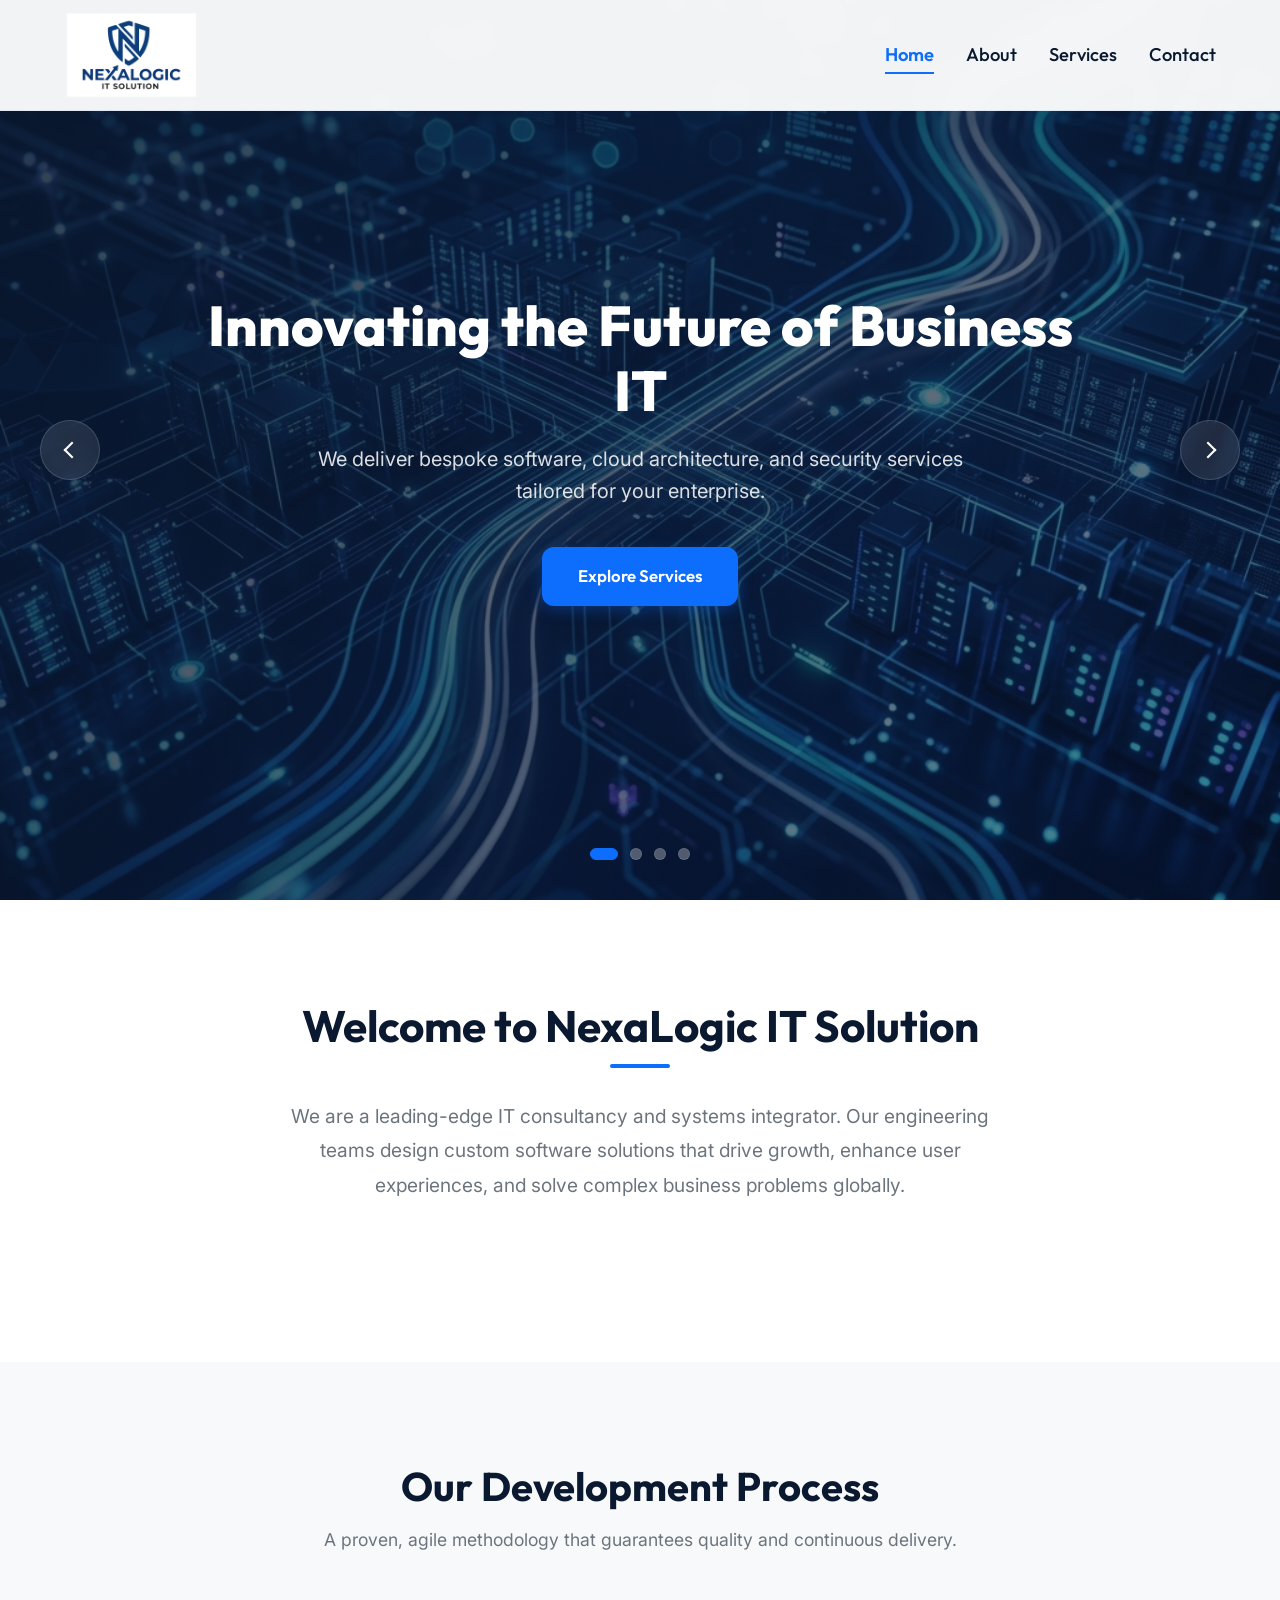
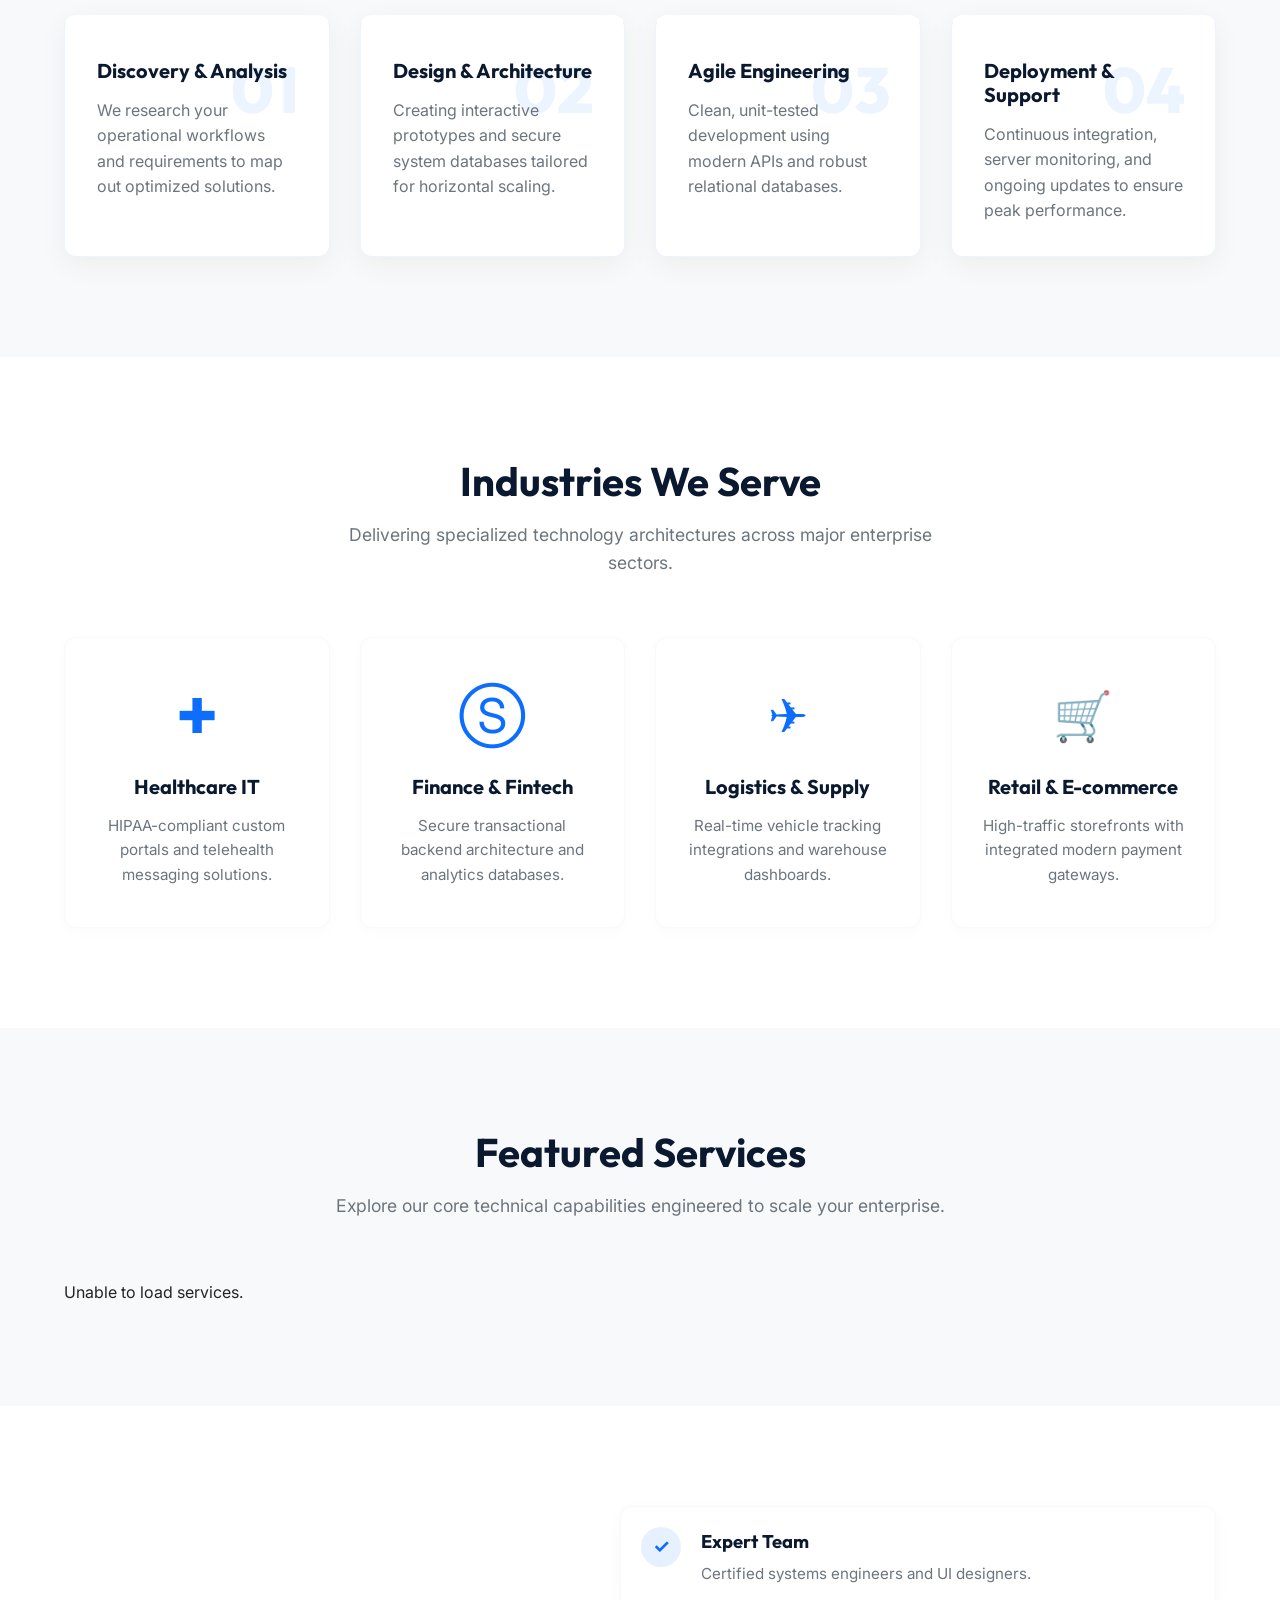
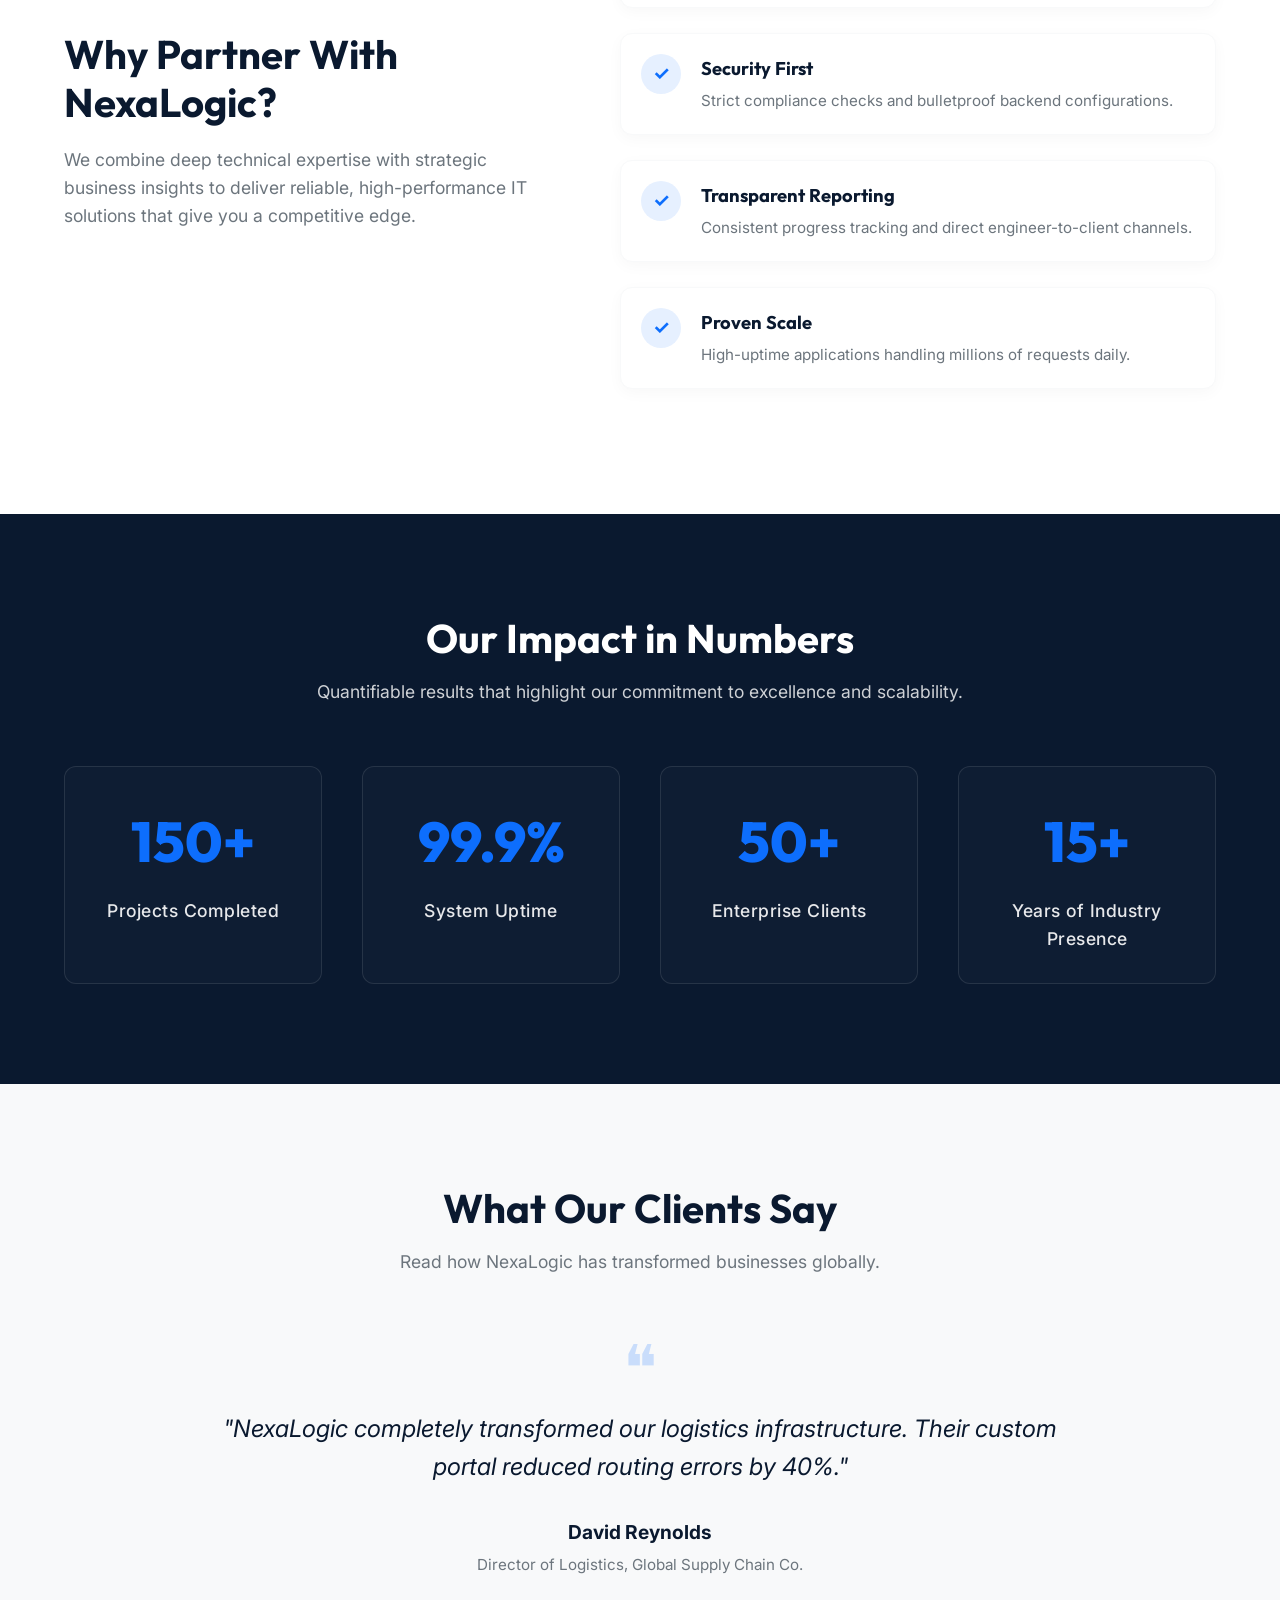
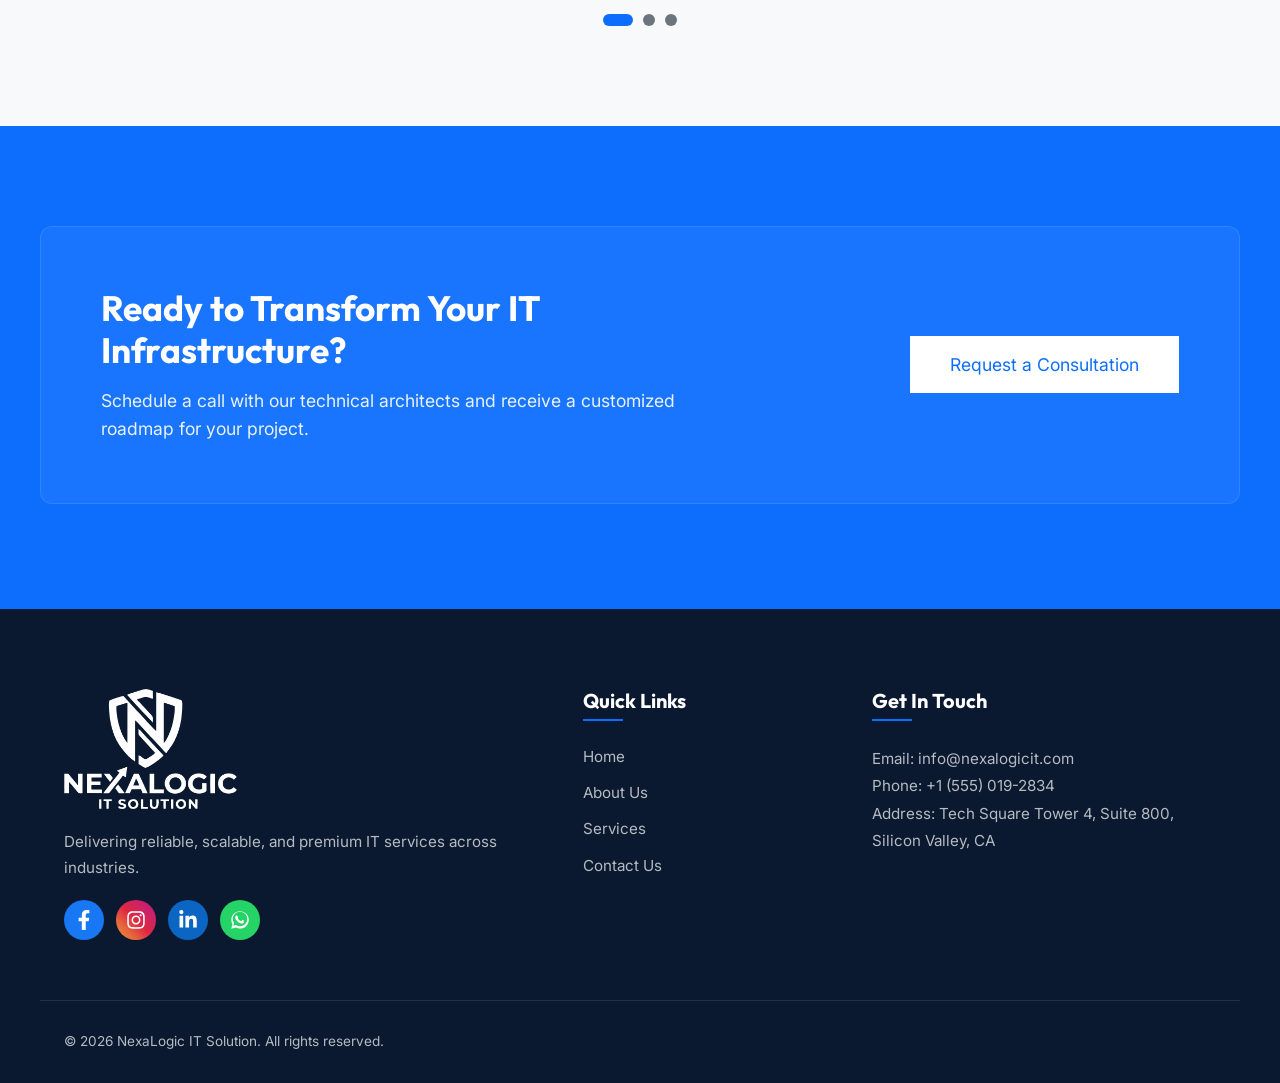
==== frontend/index.html @ 03148059 "Initial commit of NexaLogic IT website and backend" ====
<!DOCTYPE html>
<html lang="en">
<head>
    <meta charset="UTF-8">
    <meta name="viewport" content="width=device-width, initial-scale=1.0">
    <meta name="description" content="NexaLogic IT Solution - Professional IT consulting, software development, cloud services, and digital transformation.">
    <title>NexaLogic IT Solution | Home</title>
    <link rel="stylesheet" href="assets/css/style.css">
    <link rel="stylesheet" href="assets/css/navbar-footer.css">
    <link rel="stylesheet" href="assets/css/carousel.css">
    <link rel="stylesheet" href="assets/css/home.css">
    <link rel="icon" type="image/png" href="assets/images/logo.png">
</head>
<body>

    <!-- Header & Navigation -->
    <header>
        <nav id="main-nav">
            <a href="index.html" class="logo-link">
                <img src="assets/images/logo.png" alt="NexaLogic IT Solution Logo" id="nav-logo">
            </a>
            <button type="button" class="menu-toggle" aria-label="Toggle Navigation Menu" aria-expanded="false">
                <span></span>
                <span></span>
                <span></span>
            </button>
            <ul id="nav-menu">
                <li><a href="index.html" class="active">Home</a></li>
                <li><a href="about.html">About</a></li>
                <li><a href="services.html">Services</a></li>
                <li><a href="contact.html">Contact</a></li>
            </ul>
        </nav>
    </header>

    <!-- Main Content Workspace -->
    <main>
        
        <!-- Hero Custom Carousel Section -->
        <section id="hero-carousel" aria-label="Company Showcase Carousel">
            <div class="carousel-slides">
                <!-- Slide 1 -->
                <article class="carousel-slide" id="slide-1" style="background-image: url('assets/images/slide1.png');">
                    <h1>Innovating the Future of Business IT</h1>
                    <p>We deliver bespoke software, cloud architecture, and security services tailored for your enterprise.</p>
                    <a href="services.html" class="cta-button">Explore Services</a>
                </article>
                
                <!-- Slide 2 -->
                <article class="carousel-slide" id="slide-2" style="background-image: url('assets/images/slide2.png');">
                    <h1>Our Strategic Process</h1>
                    <p>From assessment to execution, we ensure quality checkpoints and seamless digital transitions.</p>
                    <a href="about.html" class="cta-button">Our Process</a>
                </article>

                <!-- Slide 3 -->
                <article class="carousel-slide" id="slide-3" style="background-image: url('assets/images/slide3.png');">
                    <h1>Industries We Support</h1>
                    <p>Empowering Healthcare, Finance, Logistics, and E-commerce with robust backend systems.</p>
                    <a href="contact.html" class="cta-button">Partner With Us</a>
                </article>

                <!-- Slide 4 -->
                <article class="carousel-slide" id="slide-4" style="background-image: url('assets/images/slide4.png');">
                    <h1>Featured Solutions</h1>
                    <p>Discover our specialized cloud migration and machine learning APIs built to scale.</p>
                    <a href="services.html" class="cta-button">Learn More</a>
                </article>
            </div>
            
            <!-- Carousel Controls -->
            <div class="carousel-controls">
                <button type="button" id="prev-slide" aria-label="Previous Slide">Previous</button>
                <button type="button" id="next-slide" aria-label="Next Slide">Next</button>
            </div>
            <div class="carousel-dots">
                <span class="dot" data-slide="0" aria-label="Slide 1 navigation"></span>
                <span class="dot" data-slide="1" aria-label="Slide 2 navigation"></span>
                <span class="dot" data-slide="2" aria-label="Slide 3 navigation"></span>
                <span class="dot" data-slide="3" aria-label="Slide 4 navigation"></span>
            </div>
        </section>

        <!-- Company Introduction Section -->
        <section id="company-intro" class="section-padding">
            <div class="container section-header">
                <h2>Welcome to NexaLogic IT Solution</h2>
                <p>We are a leading-edge IT consultancy and systems integrator. Our engineering teams design custom software solutions that drive growth, enhance user experiences, and solve complex business problems globally.</p>
            </div>
        </section>

        <!-- Our Process Section -->
        <section id="our-process" class="section-padding bg-light">
            <div class="container section-header">
                <h2>Our Development Process</h2>
                <p>A proven, agile methodology that guarantees quality and continuous delivery.</p>
            </div>
            <div class="container">
                <div class="process-steps">
                    <article class="process-step card-premium">
                        <div class="step-number">01</div>
                        <h3>Discovery & Analysis</h3>
                        <p>We research your operational workflows and requirements to map out optimized solutions.</p>
                    </article>
                    <article class="process-step card-premium">
                        <div class="step-number">02</div>
                        <h3>Design & Architecture</h3>
                        <p>Creating interactive prototypes and secure system databases tailored for horizontal scaling.</p>
                    </article>
                    <article class="process-step card-premium">
                        <div class="step-number">03</div>
                        <h3>Agile Engineering</h3>
                        <p>Clean, unit-tested development using modern APIs and robust relational databases.</p>
                    </article>
                    <article class="process-step card-premium">
                        <div class="step-number">04</div>
                        <h3>Deployment & Support</h3>
                        <p>Continuous integration, server monitoring, and ongoing updates to ensure peak performance.</p>
                    </article>
                </div>
            </div>
        </section>

        <!-- Industries We Serve Section -->
        <section id="industries-serve" class="section-padding">
            <div class="container section-header">
                <h2>Industries We Serve</h2>
                <p>Delivering specialized technology architectures across major enterprise sectors.</p>
            </div>
            <div class="container">
                <div class="industries-grid">
                    <article class="industry-card">
                        <div class="industry-icon">✚</div>
                        <h3>Healthcare IT</h3>
                        <p>HIPAA-compliant custom portals and telehealth messaging solutions.</p>
                    </article>
                    <article class="industry-card">
                        <div class="industry-icon">Ⓢ</div>
                        <h3>Finance & Fintech</h3>
                        <p>Secure transactional backend architecture and analytics databases.</p>
                    </article>
                    <article class="industry-card">
                        <div class="industry-icon">✈</div>
                        <h3>Logistics & Supply</h3>
                        <p>Real-time vehicle tracking integrations and warehouse dashboards.</p>
                    </article>
                    <article class="industry-card">
                        <div class="industry-icon">🛒</div>
                        <h3>Retail & E-commerce</h3>
                        <p>High-traffic storefronts with integrated modern payment gateways.</p>
                    </article>
                </div>
            </div>
        </section>

        <!-- Featured Services Section -->
        <section id="featured-services" class="section-padding bg-light">
            <div class="container section-header">
                <h2>Featured Services</h2>
                <p>Explore our core technical capabilities engineered to scale your enterprise.</p>
            </div>
            <div class="container">
                <div class="services-grid" id="featured-services-container">
                    <p class="empty-services-msg">Loading services...</p>
                </div>
            </div>
        </section>

        <!-- Why Choose Us Section -->
        <section id="why-choose-us" class="section-padding">
            <div class="container">
                <div class="why-choose-grid">
                    <div class="why-choose-text section-header" style="text-align: left; max-width: 100%;">
                        <h2>Why Partner With NexaLogic?</h2>
                        <p>We combine deep technical expertise with strategic business insights to deliver reliable, high-performance IT solutions that give you a competitive edge.</p>
                    </div>
                    <div class="why-choose-list-wrapper">
                        <ul class="why-choose-list">
                            <li>
                                <div class="list-icon">✓</div>
                                <div class="list-content">
                                    <strong>Expert Team</strong>
                                    <span>Certified systems engineers and UI designers.</span>
                                </div>
                            </li>
                            <li>
                                <div class="list-icon">✓</div>
                                <div class="list-content">
                                    <strong>Security First</strong>
                                    <span>Strict compliance checks and bulletproof backend configurations.</span>
                                </div>
                            </li>
                            <li>
                                <div class="list-icon">✓</div>
                                <div class="list-content">
                                    <strong>Transparent Reporting</strong>
                                    <span>Consistent progress tracking and direct engineer-to-client channels.</span>
                                </div>
                            </li>
                            <li>
                                <div class="list-icon">✓</div>
                                <div class="list-content">
                                    <strong>Proven Scale</strong>
                                    <span>High-uptime applications handling millions of requests daily.</span>
                                </div>
                            </li>
                        </ul>
                    </div>
                </div>
            </div>
        </section>

        <!-- Statistics Section -->
        <section id="statistics" class="section-padding">
            <div class="container section-header stats-header">
                <h2>Our Impact in Numbers</h2>
                <p>Quantifiable results that highlight our commitment to excellence and scalability.</p>
            </div>
            <div class="container">
                <div class="stats-grid">
                    <div class="stat-item">
                        <span class="stat-number" data-target="150">150+</span>
                        <span class="stat-label">Projects Completed</span>
                    </div>
                    <div class="stat-item">
                        <span class="stat-number" data-target="99.9">99.9%</span>
                        <span class="stat-label">System Uptime</span>
                    </div>
                    <div class="stat-item">
                        <span class="stat-number" data-target="50">50+</span>
                        <span class="stat-label">Enterprise Clients</span>
                    </div>
                    <div class="stat-item">
                        <span class="stat-number" data-target="15">15+</span>
                        <span class="stat-label">Years of Industry Presence</span>
                    </div>
                </div>
            </div>
        </section>

        <!-- Testimonials Slider Section -->
        <section id="testimonials" class="section-padding bg-light" aria-label="Customer Testimonials">
            <div class="container section-header">
                <h2>What Our Clients Say</h2>
                <p>Read how NexaLogic has transformed businesses globally.</p>
            </div>
            <div class="container">
                <div class="testimonials-slider-wrapper">
                    <div class="testimonials-slider-container" id="testimonial-container">
                        <!-- Slide 1 -->
                        <div class="testimonial-slide active-testi">
                            <div class="quote-icon">❝</div>
                            <blockquote>
                                <p>"NexaLogic completely transformed our logistics infrastructure. Their custom portal reduced routing errors by 40%."</p>
                                <cite>
                                    <strong>David Reynolds</strong>
                                    <span>Director of Logistics, Global Supply Chain Co.</span>
                                </cite>
                            </blockquote>
                        </div>
                        <!-- Slide 2 -->
                        <div class="testimonial-slide">
                            <div class="quote-icon">❝</div>
                            <blockquote>
                                <p>"The cybersecurity audit and cloud migration they performed was flawless. We haven't had a single hour of downtime since."</p>
                                <cite>
                                    <strong>Sarah Mitchell</strong>
                                    <span>CTO, FinTrust Banking</span>
                                </cite>
                            </blockquote>
                        </div>
                        <!-- Slide 3 -->
                        <div class="testimonial-slide">
                            <div class="quote-icon">❝</div>
                            <blockquote>
                                <p>"Their enterprise software engineering team delivered our EHR system 2 months ahead of schedule. Truly professional."</p>
                                <cite>
                                    <strong>Dr. James Carter</strong>
                                    <span>Head of Operations, MedTech Health</span>
                                </cite>
                            </blockquote>
                        </div>
                    </div>
                    
                    <!-- Controls -->
                    <div class="testimonial-controls">
                        <span class="t-dot active" data-index="0"></span>
                        <span class="t-dot" data-index="1"></span>
                        <span class="t-dot" data-index="2"></span>
                    </div>
                </div>
            </div>
        </section>

        <!-- Call To Action (CTA) Section -->
        <section id="cta-contact" class="section-padding">
            <div class="container cta-container">
                <div class="cta-content">
                    <h2>Ready to Transform Your IT Infrastructure?</h2>
                    <p>Schedule a call with our technical architects and receive a customized roadmap for your project.</p>
                </div>
                <div class="cta-action">
                    <a href="contact.html" class="cta-button btn-large">Request a Consultation</a>
                </div>
            </div>
        </section>

    </main>

    <!-- Professional Footer -->
    <footer>
        <div class="footer-content">
            <div class="footer-brand">
                <img src="assets/images/white%20logo.png" alt="NexaLogic IT Solution Logo" class="footer-logo">
                <p>Delivering reliable, scalable, and premium IT services across industries.</p>
                <div class="footer-social">
                    <a href="#" class="social-icon facebook" title="Facebook">
                        <svg viewBox="0 0 320 512"><path d="M279.14 288l14.22-92.66h-88.91v-60.13c0-25.35 12.42-50.06 52.24-50.06h40.42V6.26S260.43 0 225.36 0c-73.22 0-121.08 44.38-121.08 124.72v70.62H22.89V288h81.39v224h100.17V288z"/></svg>
                    </a>
                    <a href="#" class="social-icon instagram" title="Instagram">
                        <svg viewBox="0 0 448 512"><path d="M224.1 141c-63.6 0-114.9 51.3-114.9 114.9s51.3 114.9 114.9 114.9S339 319.5 339 255.9 287.7 141 224.1 141zm0 189.6c-41.1 0-74.7-33.5-74.7-74.7s33.5-74.7 74.7-74.7 74.7 33.5 74.7 74.7-33.6 74.7-74.7 74.7zm146.4-194.3c0 14.9-12 26.8-26.8 26.8-14.9 0-26.8-12-26.8-26.8s12-26.8 26.8-26.8 26.8 12 26.8 26.8zm76.1 27.2c-1.7-35.9-9.9-67.7-36.2-93.9-26.2-26.2-58-34.4-93.9-36.2-37-2.1-147.9-2.1-184.9 0-35.8 1.7-67.6 9.9-93.9 36.1s-34.4 58-36.2 93.9c-2.1 37-2.1 147.9 0 184.9 1.7 35.9 9.9 67.7 36.2 93.9s58 34.4 93.9 36.2c37 2.1 147.9 2.1 184.9 0 35.9-1.7 67.7-9.9 93.9-36.2 26.2-26.2 34.4-58 36.2-93.9 2.1-37 2.1-147.8 0-184.8zM398.8 388c-7.8 19.6-22.9 34.7-42.6 42.6-29.5 11.7-99.5 9-132.1 9s-102.7 2.6-132.1-9c-19.6-7.8-34.7-22.9-42.6-42.6-11.7-29.5-9-99.5-9-132.1s-2.6-102.7 9-132.1c7.8-19.6 22.9-34.7 42.6-42.6 29.5-11.7 99.5-9 132.1-9s102.7-2.6 132.1 9c19.6 7.8 34.7 22.9 42.6 42.6 11.7 29.5 9 99.5 9 132.1s2.7 102.7-9 132.1z"/></svg>
                    </a>
                    <a href="#" class="social-icon linkedin" title="LinkedIn">
                        <svg viewBox="0 0 448 512"><path d="M100.28 448H7.4V148.9h92.88zM53.79 108.1C24.09 108.1 0 83.5 0 53.8a53.79 53.79 0 0 1 107.58 0c0 29.7-24.1 54.3-53.79 54.3zM447.9 448h-92.68V302.4c0-34.7-.7-79.2-48.29-79.2-48.29 0-55.69 37.7-55.69 76.7V448h-92.78V148.9h89.08v40.8h1.3c12.4-23.5 42.69-48.3 87.88-48.3 94 0 111.28 61.9 111.28 142.3V448z"/></svg>
                    </a>
                    <a href="#" class="social-icon whatsapp" title="WhatsApp">
                        <svg viewBox="0 0 448 512"><path d="M380.9 97.1C339 55.1 283.2 32 223.9 32c-122.4 0-222 99.6-222 222 0 39.1 10.2 77.3 29.6 111L0 480l117.7-30.9c32.4 17.7 68.9 27 106.1 27h.1c122.3 0 224.1-99.6 224.1-222 0-59.3-23.1-115-65.1-157zM223.9 413.4c-33 0-65.3-8.9-94-25.7l-6.7-4-69.8 18.3L72 334.3l-4.4-7c-18.5-29.4-28.2-63.3-28.2-98.2 0-101.7 82.8-184.5 184.6-184.5 49.3 0 95.6 19.2 130.4 54.1 34.8 34.9 56.2 81.2 56.1 130.5 0 101.8-84.9 184.2-186.6 184.2zm101.2-138.2c-5.5-2.8-32.8-16.2-37.9-18-5.1-1.9-8.8-2.8-12.5 2.8-3.7 5.6-14.3 18-17.6 21.8-3.2 3.7-6.5 4.2-12 1.4-32.6-16.3-54-29.1-75.5-66-2.1-3.6 1.5-3.8 6.5-13.8 2.3-4.6.9-8.8-1.3-12.5s-12.5-30.2-17.1-41.3c-4.5-10.8-9.1-9.3-12.5-9.5-3.2-.2-6.9-.2-10.6-.2-3.7 0-9.7 1.4-14.8 6.9-5.1 5.6-19.4 19-19.4 46.3 0 27.3 19.9 53.7 22.6 57.4 2.8 3.7 39.1 59.7 94.8 83.8 35.2 15.2 49 16.5 66.6 13.9 10.7-1.6 32.8-13.4 37.4-26.4 4.6-13 4.6-24.1 3.2-26.4-1.3-2.5-5-3.9-10.5-6.6z"/></svg>
                    </a>
                </div>
            </div>
            <div class="footer-links">
                <h3>Quick Links</h3>
                <ul>
                    <li><a href="index.html">Home</a></li>
                    <li><a href="about.html">About Us</a></li>
                    <li><a href="services.html">Services</a></li>
                    <li><a href="contact.html">Contact Us</a></li>
                </ul>
            </div>
            <div class="footer-contact">
                <h3>Get In Touch</h3>
                <address>
                    Email: info@nexalogicit.com<br>
                    Phone: +1 (555) 019-2834<br>
                    Address: Tech Square Tower 4, Suite 800, Silicon Valley, CA
                </address>
            </div>
        </div>
        <div class="footer-bottom">
            <p>&copy; 2026 NexaLogic IT Solution. All rights reserved.</p>
        </div>
    </footer>

    <script src="assets/js/carousel.js"></script>
    <script src="assets/js/testimonials.js"></script>
    <script src="assets/js/main.js"></script>
    <script src="assets/js/services.js"></script>
</body>
</html>
---- frontend/assets/css/style.css ----
@import url('https://fonts.googleapis.com/css2?family=Outfit:wght@300;400;500;600;700;800&family=Inter:wght@300;400;500;600;700&display=swap');

:root {
    --primary-blue: #0d6efd;
    --primary-hover: #0a58ca;
    --dark-blue: #0a192f;
    --navy-light: #172a45;
    --light-blue: #e8f2ff;
    --accent-blue: #00b4d8;
    --white: #ffffff;
    --grey-light: #f8f9fa;
    --grey-medium: #6c757d;
    --grey-dark: #212529;
    --shadow-soft: 0 8px 30px rgba(10, 25, 47, 0.05);
    --shadow-medium: 0 15px 45px rgba(10, 25, 47, 0.08);
    --border-radius: 12px;
    --border-radius-lg: 24px;
    --transition-smooth: all 0.3s cubic-bezier(0.25, 0.8, 0.25, 1);
    --font-heading: 'Outfit', sans-serif;
    --font-body: 'Inter', sans-serif;
}

/* Base CSS Reset */
*, *::before, *::after {
    box-sizing: border-box;
    margin: 0;
    padding: 0;
}

html {
    scroll-behavior: smooth;
    font-size: 16px;
}

body {
    font-family: var(--font-body);
    background-color: var(--white);
    color: var(--grey-dark);
    line-height: 1.6;
    overflow-x: hidden;
    -webkit-font-smoothing: antialiased;
}

/* Typography styling */
h1, h2, h3, h4, h5, h6 {
    font-family: var(--font-heading);
    color: var(--dark-blue);
    font-weight: 700;
    line-height: 1.2;
}

a {
    color: var(--primary-blue);
    text-decoration: none;
    transition: var(--transition-smooth);
}

a:hover {
    color: var(--primary-hover);
}

ul, ol {
    list-style: none;
}

img {
    max-width: 100%;
    height: auto;
    display: block;
}

/* Global Reusable Containers & Layout Utilities */
.container {
    width: 100%;
    max-width: 1200px;
    margin: 0 auto;
    padding: 0 24px;
}

.section-padding {
    padding: 100px 0;
}

@media (max-width: 768px) {
    .section-padding {
        padding: 60px 0;
    }
    .container {
        padding: 0 16px;
    }
}

/* Buttons System */
.btn {
    display: inline-flex;
    align-items: center;
    justify-content: center;
    padding: 14px 28px;
    font-family: var(--font-heading);
    font-weight: 600;
    font-size: 1rem;
    border-radius: var(--border-radius);
    transition: var(--transition-smooth);
    cursor: pointer;
    border: none;
    outline: none;
}

.btn-primary {
    background-color: var(--primary-blue);
    color: var(--white);
    box-shadow: 0 4px 15px rgba(13, 110, 253, 0.2);
}

.btn-primary:hover {
    background-color: var(--primary-hover);
    color: var(--white);
    transform: translateY(-2px);
    box-shadow: 0 6px 20px rgba(13, 110, 253, 0.3);
}

.btn-secondary {
    background-color: var(--light-blue);
    color: var(--primary-blue);
}

.btn-secondary:hover {
    background-color: var(--primary-blue);
    color: var(--white);
    transform: translateY(-2px);
}

.btn-outline {
    background-color: transparent;
    border: 2px solid var(--primary-blue);
    color: var(--primary-blue);
}

.btn-outline:hover {
    background-color: var(--primary-blue);
    color: var(--white);
    transform: translateY(-2px);
}

/* Card components styling */
.card-premium {
    background-color: var(--white);
    border-radius: var(--border-radius);
    padding: 32px;
    border: 1px solid rgba(13, 110, 253, 0.08);
    box-shadow: var(--shadow-soft);
    transition: var(--transition-smooth);
}

.card-premium:hover {
    transform: translateY(-5px);
    box-shadow: var(--shadow-medium);
    border-color: rgba(13, 110, 253, 0.2);
}

/* Section Header standard utilities */
.section-header {
    text-align: center;
    max-width: 700px;
    margin: 0 auto 60px auto;
}

.section-header h2 {
    font-size: 2.5rem;
    margin-bottom: 16px;
    position: relative;
    display: inline-block;
}

.section-header p {
    color: var(--grey-medium);
    font-size: 1.1rem;
}

@media (max-width: 768px) {
    .section-header {
        margin: 0 auto 40px auto;
    }
    .section-header h2 {
        font-size: 2rem;
    }
    .section-header p {
        font-size: 1rem;
    }
}

/* Accessibility classes */
.sr-only {
    position: absolute;
    width: 1px;
    height: 1px;
    padding: 0;
    margin: -1px;
    overflow: hidden;
    clip: rect(0, 0, 0, 0);
    border: 0;
}
---- frontend/assets/css/navbar-footer.css ----
/* Header and Navigation Styles */
header {
    position: fixed;
    top: 0;
    left: 0;
    width: 100%;
    z-index: 1000;
    background-color: rgba(255, 255, 255, 0.95);
    backdrop-filter: blur(10px);
    -webkit-backdrop-filter: blur(10px);
    border-bottom: 1px solid rgba(13, 110, 253, 0.08);
    transition: var(--transition-smooth);
}

header.scrolled {
    box-shadow: var(--shadow-soft);
    background-color: rgba(255, 255, 255, 0.98);
    border-bottom-color: rgba(13, 110, 253, 0.04);
}

nav#main-nav {
    display: flex;
    justify-content: space-between;
    align-items: center;
    max-width: 1200px;
    margin: 0 auto;
    padding: 0 24px;
    height: 110px;
    min-height: 110px;
    box-sizing: border-box;
}

nav#main-nav .logo-link {
    display: flex;
    align-items: center;
    flex-shrink: 0;
    height: 90px;
}

nav#main-nav #nav-logo {
    height: 90px;
    width: auto;
    max-height: 90px;
    object-fit: contain;
}

#nav-menu {
    display: flex;
    align-items: center;
    gap: 32px;
}

#nav-menu li a {
    font-family: var(--font-heading);
    font-weight: 500;
    font-size: 1.15rem;
    color: var(--dark-blue);
    padding: 8px 0;
    position: relative;
}

#nav-menu li a::after {
    content: '';
    position: absolute;
    bottom: 0;
    left: 0;
    width: 0;
    height: 2px;
    background-color: var(--primary-blue);
    transition: var(--transition-smooth);
}

#nav-menu li a:hover::after,
#nav-menu li a.active::after {
    width: 100%;
}

#nav-menu li a.active {
    color: var(--primary-blue);
    font-weight: 600;
}

/* Menu Toggle Button for Mobile */
.menu-toggle {
    display: none;
    background: none;
    border: none;
    cursor: pointer;
    padding: 8px;
    z-index: 1100;
}

.menu-toggle span {
    display: block;
    width: 24px;
    height: 2px;
    background-color: var(--dark-blue);
    margin: 5px 0;
    transition: var(--transition-smooth);
}

/* Footer Section Styles */
footer {
    background-color: var(--dark-blue);
    color: rgba(255, 255, 255, 0.7);
    padding: 80px 0 30px 0;
    font-size: 0.95rem;
    border-top: 5px solid var(--primary-blue);
}

footer h3 {
    color: var(--white);
    font-size: 1.25rem;
    margin-bottom: 24px;
    position: relative;
    padding-bottom: 8px;
}

footer h3::after {
    content: '';
    position: absolute;
    bottom: 0;
    left: 0;
    width: 40px;
    height: 2px;
    background-color: var(--primary-blue);
}

.footer-content {
    display: grid;
    grid-template-columns: 2fr 1fr 1.5fr;
    gap: 60px;
    max-width: 1200px;
    margin: 0 auto;
    padding: 0 24px 60px 24px;
    border-bottom: 1px solid rgba(255, 255, 255, 0.1);
}

.footer-brand .footer-logo {
    height: 120px;
    max-width: 100%;
    width: auto;
    object-fit: contain;
    margin-bottom: 20px;
}

.footer-brand p {
    line-height: 1.7;
}

.footer-links ul {
    display: flex;
    flex-direction: column;
    gap: 12px;
}

.footer-links ul li a {
    color: rgba(255, 255, 255, 0.7);
    display: inline-block;
    transition: var(--transition-smooth);
}

.footer-links ul li a:hover {
    color: var(--primary-blue);
    transform: translateX(5px);
}

.footer-contact address {
    font-style: normal;
    line-height: 1.8;
}

.footer-social {
    display: flex;
    gap: 12px;
    margin-top: 20px;
}

.social-icon {
    display: inline-flex;
    align-items: center;
    justify-content: center;
    width: 40px;
    height: 40px;
    border-radius: 50%;
    color: var(--white);
    transition: var(--transition-smooth);
    text-decoration: none;
}

.social-icon svg {
    width: 20px;
    height: 20px;
    fill: currentColor;
}

.social-icon:hover {
    transform: translateY(-3px);
    box-shadow: 0 4px 12px rgba(0, 0, 0, 0.3);
}

.social-icon.instagram {
    background: linear-gradient(45deg, #f09433, #e6683c, #dc2743, #cc2366, #bc1888);
}

.social-icon.linkedin {
    background-color: #0A66C2;
}

.social-icon.facebook {
    background-color: #1877F2;
}

.social-icon.whatsapp {
    background-color: #25D366;
}

.footer-bottom {
    max-width: 1200px;
    margin: 0 auto;
    padding: 30px 24px 0 24px;
    display: flex;
    justify-content: space-between;
    align-items: center;
}

.footer-bottom p {
    font-size: 0.85rem;
}

@media (max-width: 768px) {
    nav#main-nav {
        height: 80px;
        min-height: 80px;
    }
    
    nav#main-nav .logo-link {
        height: 60px;
    }
    
    nav#main-nav #nav-logo {
        height: 60px;
        max-height: 60px;
    }

    .menu-toggle {
        display: block;
    }

    #nav-menu {
        position: fixed;
        top: 0;
        right: -100%;
        width: 80%;
        max-width: 320px;
        height: 100vh;
        background-color: rgba(255, 255, 255, 0.98);
        backdrop-filter: blur(15px);
        -webkit-backdrop-filter: blur(15px);
        flex-direction: column;
        justify-content: center;
        gap: 40px;
        box-shadow: -10px 0 30px rgba(0, 0, 0, 0.1);
        transition: var(--transition-smooth);
        z-index: 1050;
        padding: 40px;
    }

    #nav-menu.open {
        right: 0;
    }

    /* Animate Hamburger span lines to cross when open */
    .menu-toggle.open span:nth-child(1) {
        transform: rotate(45deg) translate(5px, 5px);
    }
    .menu-toggle.open span:nth-child(2) {
        opacity: 0;
    }
    .menu-toggle.open span:nth-child(3) {
        transform: rotate(-45deg) translate(5px, -5px);
    }

    .footer-content {
        grid-template-columns: 1fr;
        gap: 40px;
    }

    .footer-bottom {
        flex-direction: column;
        text-align: center;
        gap: 16px;
    }
}
---- frontend/assets/css/carousel.css ----
/* Hero Carousel Section */
#hero-carousel {
    position: relative;
    width: 100%;
    height: 100vh;
    min-height: 600px;
    overflow: hidden;
    background-color: var(--dark-blue);
}

.carousel-slides {
    width: 100%;
    height: 100%;
    position: relative;
}

.carousel-slide {
    position: absolute;
    top: 0;
    left: 0;
    width: 100%;
    height: 100%;
    opacity: 0;
    visibility: hidden;
    transition: opacity 1s cubic-bezier(0.4, 0, 0.2, 1), visibility 1s;
    display: flex;
    flex-direction: column;
    justify-content: center;
    align-items: center;
    text-align: center;
    padding: 0 24px;
    background-size: cover;
    background-position: center;
    background-repeat: no-repeat;
    z-index: 1;
}

/* Semi-transparent dark blue overlay for high text contrast */
.carousel-slide::before {
    content: '';
    position: absolute;
    top: 0;
    left: 0;
    width: 100%;
    height: 100%;
    background: linear-gradient(135deg, rgba(10, 25, 47, 0.85) 0%, rgba(10, 25, 47, 0.5) 100%);
    z-index: 1;
}

.carousel-slide.active {
    opacity: 1;
    visibility: visible;
    z-index: 2;
}

/* Slide Content Container */
.carousel-slide > * {
    position: relative;
    z-index: 3;
}

/* Content Elements styling & entrance animations */
.hero-slide-logo {
    height: 60px;
    width: auto;
    object-fit: contain;
    margin-bottom: 24px;
    opacity: 0;
    transform: translateY(-20px);
    transition: all 0.8s cubic-bezier(0.25, 0.8, 0.25, 1) 0.2s;
}

.carousel-slide h1 {
    font-size: 3.5rem;
    font-weight: 800;
    color: var(--white);
    max-width: 900px;
    margin-bottom: 20px;
    line-height: 1.15;
    opacity: 0;
    transform: translateY(30px);
    transition: all 0.8s cubic-bezier(0.25, 0.8, 0.25, 1) 0.4s;
}

.carousel-slide p {
    font-size: 1.25rem;
    color: rgba(255, 255, 255, 0.85);
    max-width: 700px;
    margin-bottom: 40px;
    font-family: var(--font-body);
    opacity: 0;
    transform: translateY(30px);
    transition: all 0.8s cubic-bezier(0.25, 0.8, 0.25, 1) 0.6s;
}

.carousel-slide .cta-button {
    display: inline-flex;
    align-items: center;
    justify-content: center;
    padding: 16px 36px;
    font-family: var(--font-heading);
    font-weight: 600;
    font-size: 1.05rem;
    border-radius: var(--border-radius);
    background-color: var(--primary-blue);
    color: var(--white);
    box-shadow: 0 4px 15px rgba(13, 110, 253, 0.3);
    opacity: 0;
    transform: scale(0.9);
    transition: all 0.8s cubic-bezier(0.25, 0.8, 0.25, 1) 0.8s, transform 0.3s ease;
}

.carousel-slide .cta-button:hover {
    background-color: var(--primary-hover);
    transform: translateY(-3px) scale(1.02);
    box-shadow: 0 6px 20px rgba(13, 110, 253, 0.4);
}

/* Run text entry slide animations when parent is active */
.carousel-slide.active .hero-slide-logo {
    opacity: 1;
    transform: translateY(0);
}

.carousel-slide.active h1 {
    opacity: 1;
    transform: translateY(0);
}

.carousel-slide.active p {
    opacity: 1;
    transform: translateY(0);
}

.carousel-slide.active .cta-button {
    opacity: 1;
    transform: scale(1);
}

/* Prev/Next Navigation Controls */
.carousel-controls button {
    position: absolute;
    top: 50%;
    transform: translateY(-50%);
    background-color: rgba(255, 255, 255, 0.1);
    backdrop-filter: blur(5px);
    -webkit-backdrop-filter: blur(5px);
    color: var(--white);
    border: 1px solid rgba(255, 255, 255, 0.15);
    width: 60px;
    height: 60px;
    border-radius: 50%;
    font-size: 0; /* hides default text */
    cursor: pointer;
    z-index: 10;
    transition: var(--transition-smooth);
    display: flex;
    align-items: center;
    justify-content: center;
    outline: none;
}

.carousel-controls button::before {
    content: '';
    width: 12px;
    height: 12px;
    border-top: 2.5px solid var(--white);
    border-right: 2.5px solid var(--white);
    display: block;
}

#prev-slide {
    left: 40px;
}

#prev-slide::before {
    transform: rotate(-135deg);
    margin-left: 4px;
}

#next-slide {
    right: 40px;
}

#next-slide::before {
    transform: rotate(45deg);
    margin-right: 4px;
}

.carousel-controls button:hover {
    background-color: var(--primary-blue);
    border-color: var(--primary-blue);
    transform: translateY(-50%) scale(1.08);
    box-shadow: 0 4px 15px rgba(13, 110, 253, 0.3);
}

/* Dots Indicators navigation */
.carousel-dots {
    position: absolute;
    bottom: 40px;
    left: 50%;
    transform: translateX(-50%);
    display: flex;
    gap: 12px;
    z-index: 10;
}

.carousel-dots .dot {
    width: 12px;
    height: 12px;
    border-radius: 50%;
    background-color: rgba(255, 255, 255, 0.3);
    cursor: pointer;
    transition: var(--transition-smooth);
    border: 1px solid rgba(255, 255, 255, 0.1);
}

.carousel-dots .dot:hover {
    background-color: rgba(255, 255, 255, 0.6);
}

.carousel-dots .dot.active {
    background-color: var(--primary-blue);
    width: 28px;
    border-radius: 10px;
    border-color: var(--primary-blue);
}

/* Responsive carousel adjustments */
@media (max-width: 992px) {
    .carousel-slide h1 {
        font-size: 2.8rem;
    }
    .carousel-slide p {
        font-size: 1.15rem;
    }
}

@media (max-width: 768px) {
    .carousel-slide h1 {
        font-size: 2.2rem;
        margin-bottom: 16px;
    }
    .carousel-slide p {
        font-size: 1rem;
        margin-bottom: 30px;
    }
    .carousel-controls button {
        width: 48px;
        height: 48px;
    }
    #prev-slide {
        left: 20px;
    }
    #next-slide {
        right: 20px;
    }
    .carousel-dots {
        bottom: 30px;
    }
}

@media (max-width: 480px) {
    .carousel-slide h1 {
        font-size: 1.8rem;
    }
    .carousel-slide p {
        font-size: 0.9rem;
    }
    .hero-slide-logo {
        height: 48px;
        margin-bottom: 16px;
    }
    .carousel-controls button {
        display: none; /* Hide arrow controls on very small devices, rely on dots */
    }
}
---- frontend/assets/css/home.css ----
/* Home Page Specific Styles (home.css) */

/* -------------------------------------
   1. Company Introduction Section
------------------------------------- */
#company-intro {
    background-color: var(--white);
    position: relative;
}

#company-intro .section-header {
    max-width: 800px;
}

#company-intro .section-header h2 {
    font-size: 2.75rem;
    color: var(--dark-blue);
}

#company-intro .section-header h2::after {
    content: '';
    position: absolute;
    bottom: -15px;
    left: 50%;
    transform: translateX(-50%);
    width: 60px;
    height: 4px;
    background-color: var(--primary-blue);
    border-radius: 2px;
}

#company-intro .section-header p {
    font-size: 1.2rem;
    color: var(--grey-medium);
    margin-top: 30px;
    line-height: 1.8;
}

/* Subtle entrance animation utility for scroll (to be triggered via JS or static fade) */
.fade-up {
    opacity: 0;
    transform: translateY(30px);
    transition: var(--transition-smooth);
}

.fade-up.visible {
    opacity: 1;
    transform: translateY(0);
}

/* -------------------------------------
   2. Our Process Section
------------------------------------- */
.bg-light {
    background-color: var(--grey-light);
}

.process-steps {
    display: grid;
    grid-template-columns: repeat(auto-fit, minmax(250px, 1fr));
    gap: 30px;
}

.process-step {
    position: relative;
    padding-top: 40px; /* Space for the step number */
    text-align: left;
    border-top: 4px solid transparent;
}

.process-step:hover {
    border-top-color: var(--primary-blue);
}

.step-number {
    position: absolute;
    top: 20px;
    right: 30px;
    font-size: 4rem;
    font-weight: 800;
    color: rgba(13, 110, 253, 0.08); /* Faint primary blue */
    font-family: var(--font-heading);
    transition: var(--transition-smooth);
}

.process-step:hover .step-number {
    color: rgba(13, 110, 253, 0.2);
    transform: translateY(-10px);
}

.process-step h3 {
    font-size: 1.25rem;
    margin-bottom: 15px;
    color: var(--dark-blue);
    position: relative;
    z-index: 2;
}

.process-step p {
    color: var(--grey-medium);
    font-size: 1rem;
    line-height: 1.6;
    position: relative;
    z-index: 2;
}

/* Responsive Process Layout */
@media (max-width: 992px) {
    .process-steps {
        grid-template-columns: repeat(2, 1fr);
    }
}

@media (max-width: 576px) {
    .process-steps {
        grid-template-columns: 1fr;
    }
    .process-step {
        text-align: center;
    }
    .step-number {
        right: 50%;
        transform: translateX(50%);
    }
    .process-step:hover .step-number {
        transform: translate(50%, -10px);
    }
}

/* -------------------------------------
   3. Industries We Serve Section
------------------------------------- */
.industries-grid {
    display: grid;
    grid-template-columns: repeat(auto-fit, minmax(240px, 1fr));
    gap: 30px;
    margin-top: 40px;
}

.industry-card {
    background-color: var(--white);
    border: 1px solid var(--grey-light);
    border-radius: var(--border-radius);
    padding: 40px 30px;
    text-align: center;
    transition: var(--transition-smooth);
    box-shadow: 0 4px 15px rgba(0,0,0,0.02);
}

.industry-card:hover {
    transform: translateY(-10px);
    box-shadow: var(--shadow-medium);
    border-color: rgba(13, 110, 253, 0.2);
}

.industry-icon {
    font-size: 3rem;
    color: var(--primary-blue);
    margin-bottom: 20px;
    transition: var(--transition-smooth);
    display: inline-block;
}

.industry-card:hover .industry-icon {
    transform: scale(1.1);
}

.industry-card h3 {
    font-size: 1.25rem;
    color: var(--dark-blue);
    margin-bottom: 15px;
}

.industry-card p {
    color: var(--grey-medium);
    font-size: 0.95rem;
    line-height: 1.6;
}

/* Responsive Industries Layout */
@media (max-width: 992px) {
    .industries-grid {
        grid-template-columns: repeat(2, 1fr);
    }
}

@media (max-width: 576px) {
    .industries-grid {
        grid-template-columns: 1fr;
    }
    .industry-card {
        padding: 30px 20px;
    }
}

/* -------------------------------------
   4. Featured Services Section
------------------------------------- */
.services-grid {
    display: grid;
    grid-template-columns: repeat(auto-fit, minmax(320px, 1fr));
    gap: 30px;
}

.service-card {
    display: flex;
    flex-direction: column;
    padding: 0; /* Padding handled internally */
    overflow: hidden;
}

.service-card-body {
    padding: 30px;
    flex-grow: 1;
    display: flex;
    flex-direction: column;
}

.service-card h3 {
    font-size: 1.4rem;
    color: var(--dark-blue);
    margin-bottom: 15px;
}

.service-card p {
    color: var(--grey-medium);
    line-height: 1.6;
    margin-bottom: 25px;
    flex-grow: 1;
}

.details-link {
    display: inline-flex;
    align-items: center;
    color: var(--primary-blue);
    font-weight: 600;
    text-decoration: none;
    font-size: 0.95rem;
    transition: var(--transition-smooth);
    margin-top: auto;
}

.details-link span {
    margin-left: 8px;
    transition: transform 0.3s ease;
}

.details-link:hover {
    color: var(--secondary-blue);
}

.details-link:hover span {
    transform: translateX(5px);
}

/* Responsive Services Layout */
@media (max-width: 768px) {
    .services-grid {
        grid-template-columns: 1fr;
    }
}

/* -------------------------------------
   5. Why Choose Us Section
------------------------------------- */
.why-choose-grid {
    display: grid;
    grid-template-columns: 1fr 1.2fr;
    gap: 60px;
    align-items: center;
}

.why-choose-text h2 {
    margin-bottom: 20px;
}
.why-choose-text h2::after {
    left: 0;
    transform: translateX(0); /* Left align underline */
}

.why-choose-list {
    list-style: none;
    padding: 0;
    margin: 0;
}

.why-choose-list li {
    display: flex;
    align-items: flex-start;
    margin-bottom: 25px;
    background-color: var(--white);
    padding: 20px;
    border-radius: var(--border-radius);
    box-shadow: 0 4px 15px rgba(0,0,0,0.03);
    border: 1px solid var(--grey-light);
    transition: var(--transition-smooth);
}

.why-choose-list li:hover {
    transform: translateX(10px);
    border-color: rgba(13, 110, 253, 0.3);
    box-shadow: var(--shadow-medium);
}

.list-icon {
    background-color: rgba(13, 110, 253, 0.1);
    color: var(--primary-blue);
    width: 40px;
    height: 40px;
    min-width: 40px;
    border-radius: 50%;
    display: flex;
    align-items: center;
    justify-content: center;
    font-size: 1.2rem;
    font-weight: bold;
    margin-right: 20px;
}

.list-content strong {
    display: block;
    font-size: 1.15rem;
    color: var(--dark-blue);
    margin-bottom: 5px;
    font-family: var(--font-heading);
}

.list-content span {
    color: var(--grey-medium);
    font-size: 0.95rem;
    line-height: 1.5;
}

/* Responsive Why Choose Us Layout */
@media (max-width: 992px) {
    .why-choose-grid {
        grid-template-columns: 1fr;
        gap: 40px;
    }
    .why-choose-text h2::after {
        left: 50%;
        transform: translateX(-50%);
    }
    .why-choose-text {
        text-align: center !important;
    }
}

/* -------------------------------------
   6. Statistics Section
------------------------------------- */
#statistics {
    background-color: var(--dark-blue); /* Dark background */
    color: var(--white);
    text-align: center;
}

.stats-header h2 {
    color: var(--white);
}

.stats-header p {
    color: rgba(255, 255, 255, 0.8);
}

.stats-grid {
    display: grid;
    grid-template-columns: repeat(auto-fit, minmax(200px, 1fr));
    gap: 40px;
    margin-top: 40px;
}

.stat-item {
    padding: 30px;
    border: 1px solid rgba(255, 255, 255, 0.1);
    border-radius: var(--border-radius);
    background-color: rgba(255, 255, 255, 0.02);
    transition: var(--transition-smooth);
}

.stat-item:hover {
    transform: translateY(-10px);
    border-color: var(--primary-blue);
    background-color: rgba(13, 110, 253, 0.05);
}

.stat-number {
    display: block;
    font-size: 3.5rem;
    font-weight: 800;
    color: var(--primary-blue);
    font-family: var(--font-heading);
    margin-bottom: 10px;
}

.stat-label {
    display: block;
    font-size: 1.1rem;
    font-weight: 500;
    color: rgba(255, 255, 255, 0.9);
    letter-spacing: 0.5px;
}

/* Responsive Statistics Layout */
@media (max-width: 768px) {
    .stats-grid {
        grid-template-columns: repeat(2, 1fr);
    }
}
@media (max-width: 480px) {
    .stats-grid {
        grid-template-columns: 1fr;
    }
}

/* -------------------------------------
   7. Testimonials Section
------------------------------------- */
.testimonials-slider-wrapper {
    max-width: 900px;
    margin: 0 auto;
    position: relative;
    padding-bottom: 40px;
}

.testimonials-slider-container {
    position: relative;
    overflow: hidden;
    min-height: 250px;
}

.testimonial-slide {
    position: absolute;
    top: 0;
    left: 0;
    width: 100%;
    opacity: 0;
    transform: translateX(50px);
    transition: opacity 0.6s ease, transform 0.6s ease;
    text-align: center;
    visibility: hidden;
}

.testimonial-slide.active-testi {
    opacity: 1;
    transform: translateX(0);
    visibility: visible;
    position: relative;
}

.quote-icon {
    font-size: 4rem;
    color: rgba(13, 110, 253, 0.2);
    line-height: 1;
    margin-bottom: 10px;
}

.testimonial-slide blockquote {
    margin: 0;
}

.testimonial-slide blockquote p {
    font-size: 1.5rem;
    color: var(--dark-blue);
    font-style: italic;
    line-height: 1.6;
    margin-bottom: 30px;
}

.testimonial-slide cite {
    display: flex;
    flex-direction: column;
    align-items: center;
    font-style: normal;
}

.testimonial-slide cite strong {
    font-size: 1.2rem;
    color: var(--dark-blue);
    margin-bottom: 5px;
}

.testimonial-slide cite span {
    font-size: 0.95rem;
    color: var(--grey-medium);
}

.testimonial-controls {
    display: flex;
    justify-content: center;
    gap: 10px;
    position: absolute;
    bottom: 0;
    left: 50%;
    transform: translateX(-50%);
}

.t-dot {
    width: 12px;
    height: 12px;
    background-color: var(--grey-medium);
    border-radius: 50%;
    cursor: pointer;
    transition: var(--transition-smooth);
}

.t-dot.active {
    background-color: var(--primary-blue);
    width: 30px;
    border-radius: 6px;
}

@media (max-width: 768px) {
    .testimonial-slide blockquote p {
        font-size: 1.2rem;
    }
}

/* -------------------------------------
   8. Call To Action (CTA) Section
------------------------------------- */
#cta-contact {
    background-color: var(--primary-blue);
    background-image: linear-gradient(135deg, var(--primary-blue) 0%, var(--secondary-blue) 100%);
    color: var(--white);
    text-align: center;
    border-radius: 0;
}

.cta-container {
    display: flex;
    flex-direction: row;
    align-items: center;
    justify-content: space-between;
    background-color: rgba(255, 255, 255, 0.05);
    padding: 60px;
    border-radius: var(--border-radius);
    border: 1px solid rgba(255, 255, 255, 0.1);
}

.cta-content {
    text-align: left;
    max-width: 600px;
}

.cta-content h2 {
    color: var(--white);
    font-size: 2.2rem;
    margin-bottom: 15px;
}

.cta-content p {
    font-size: 1.1rem;
    color: rgba(255, 255, 255, 0.9);
    margin: 0;
    line-height: 1.6;
}

.cta-action {
    flex-shrink: 0;
    margin-left: 40px;
}

.btn-large {
    padding: 18px 40px;
    font-size: 1.1rem;
    background-color: var(--white);
    color: var(--primary-blue);
}

.btn-large:hover {
    background-color: var(--dark-blue);
    color: var(--white);
    transform: translateY(-3px);
    box-shadow: 0 10px 20px rgba(0,0,0,0.2);
}

/* Responsive CTA */
@media (max-width: 992px) {
    .cta-container {
        flex-direction: column;
        text-align: center;
        padding: 40px 20px;
    }
    .cta-content {
        text-align: center;
        margin-bottom: 30px;
    }
    .cta-action {
        margin-left: 0;
    }
}
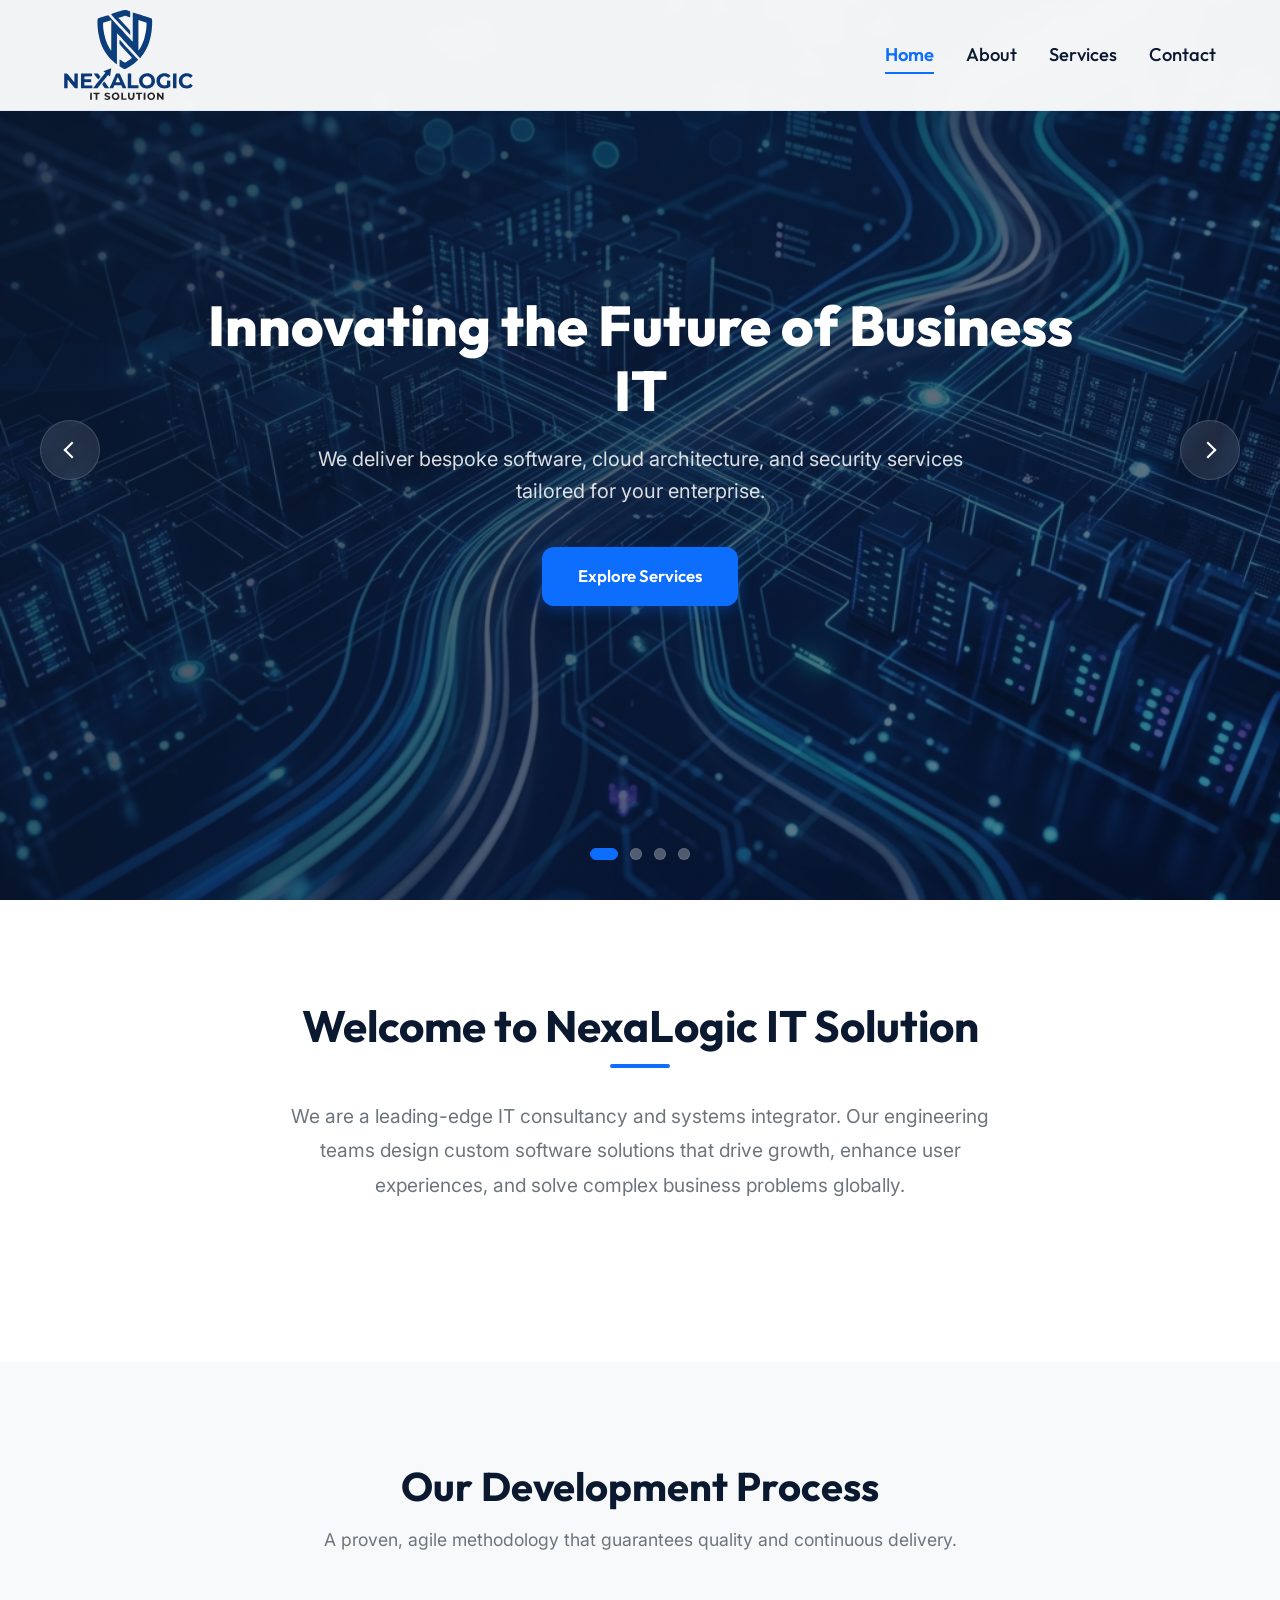
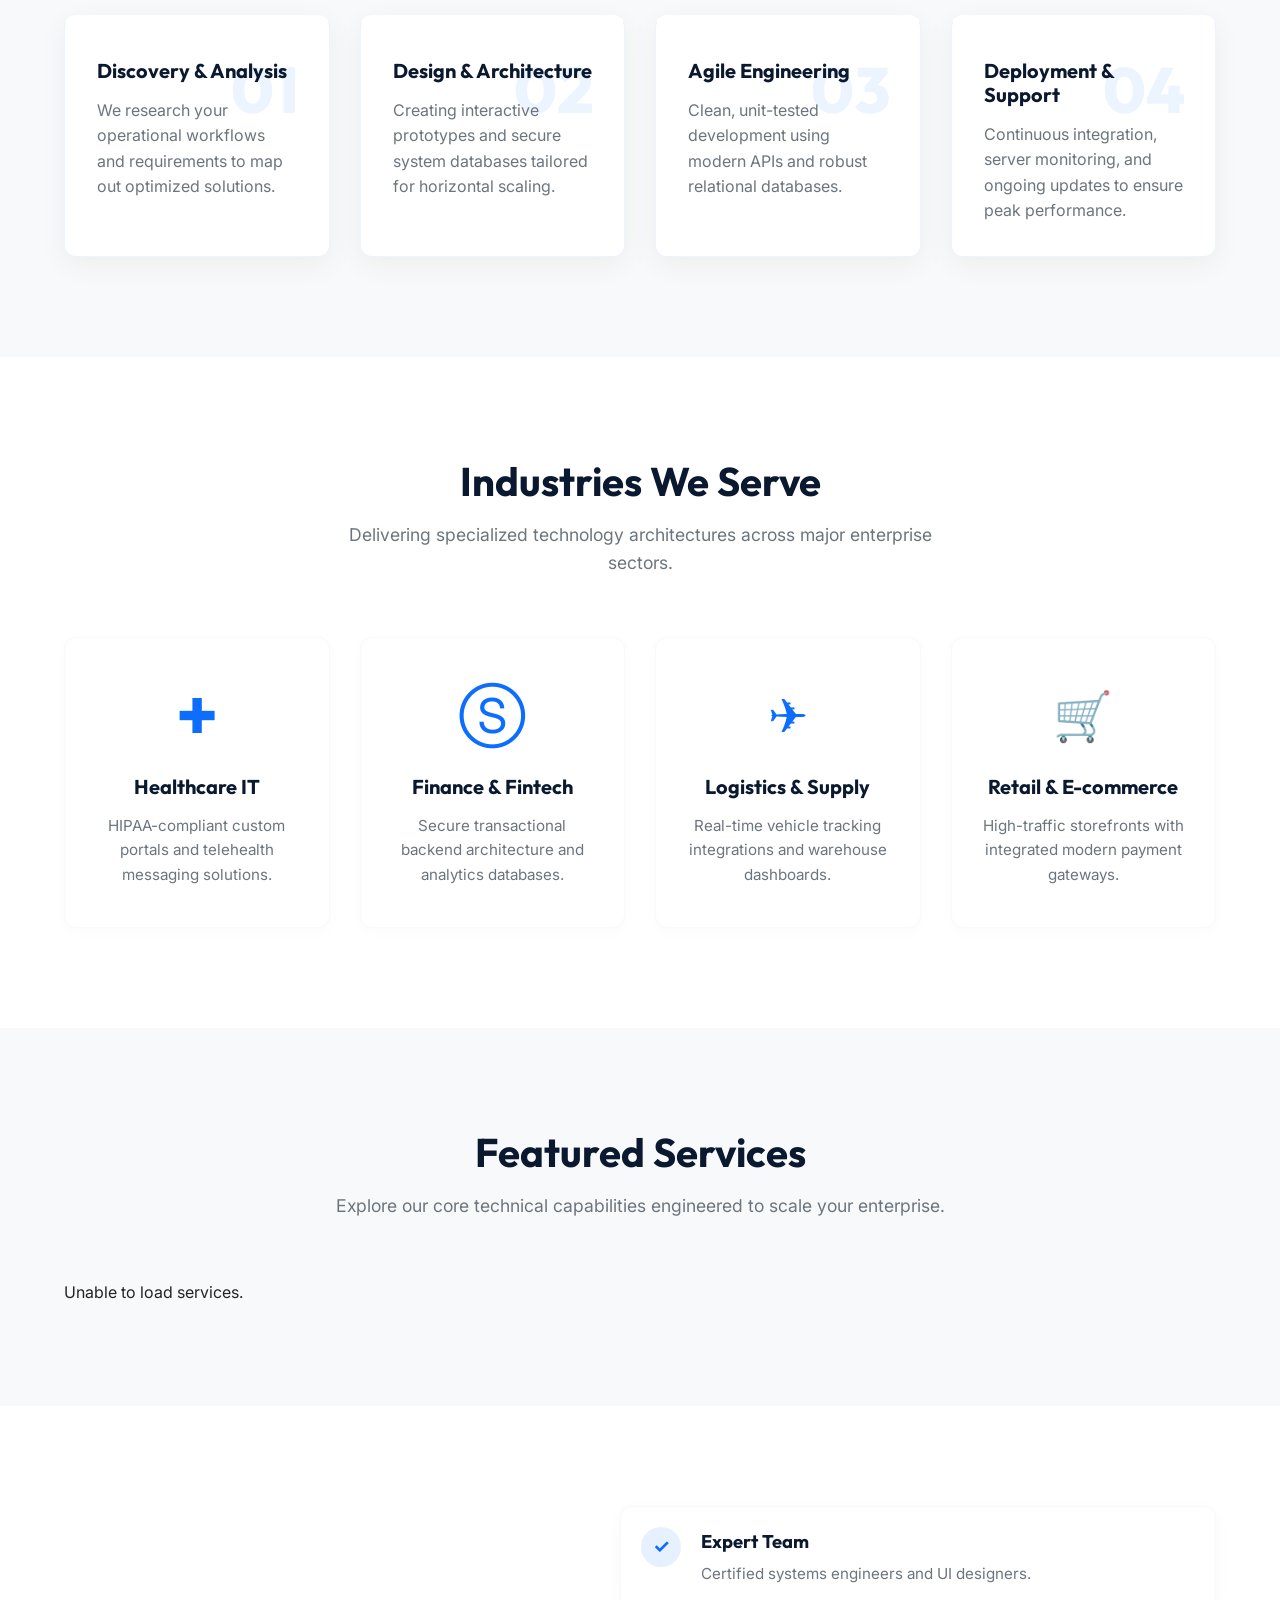
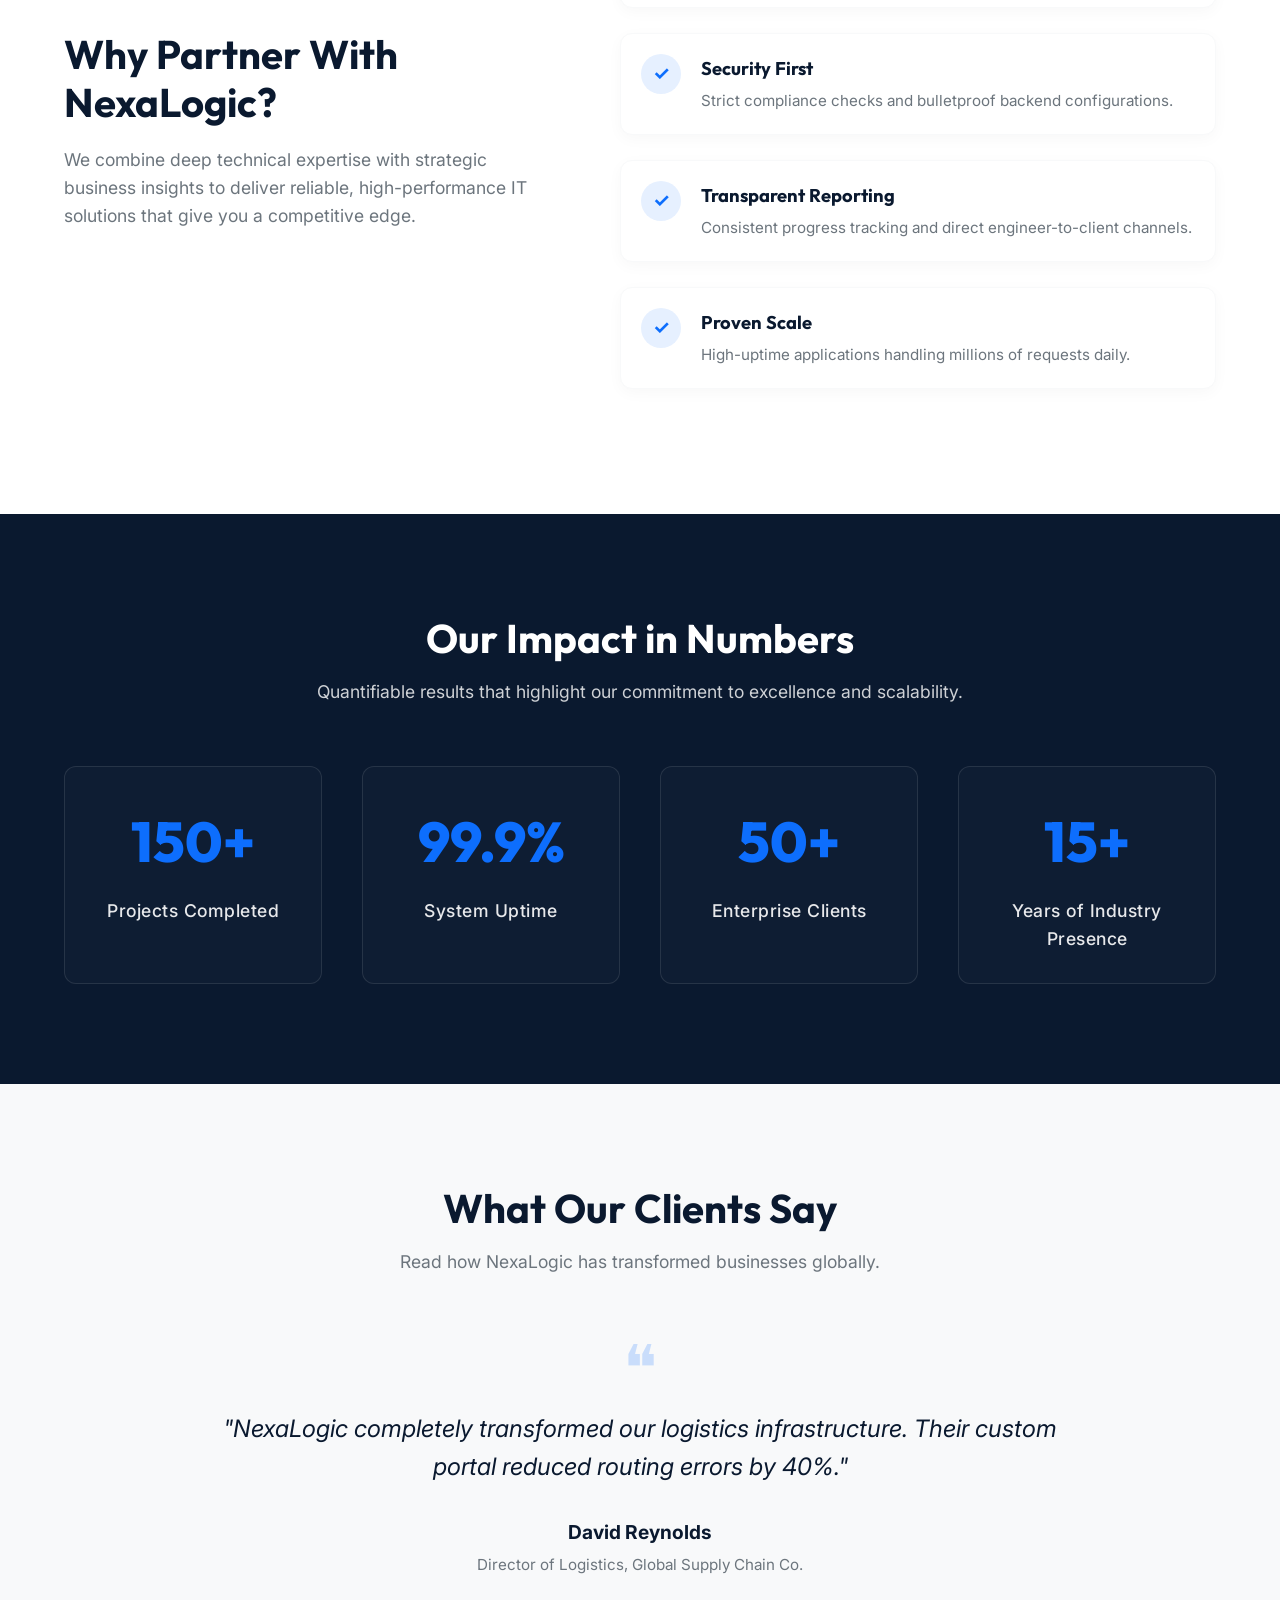
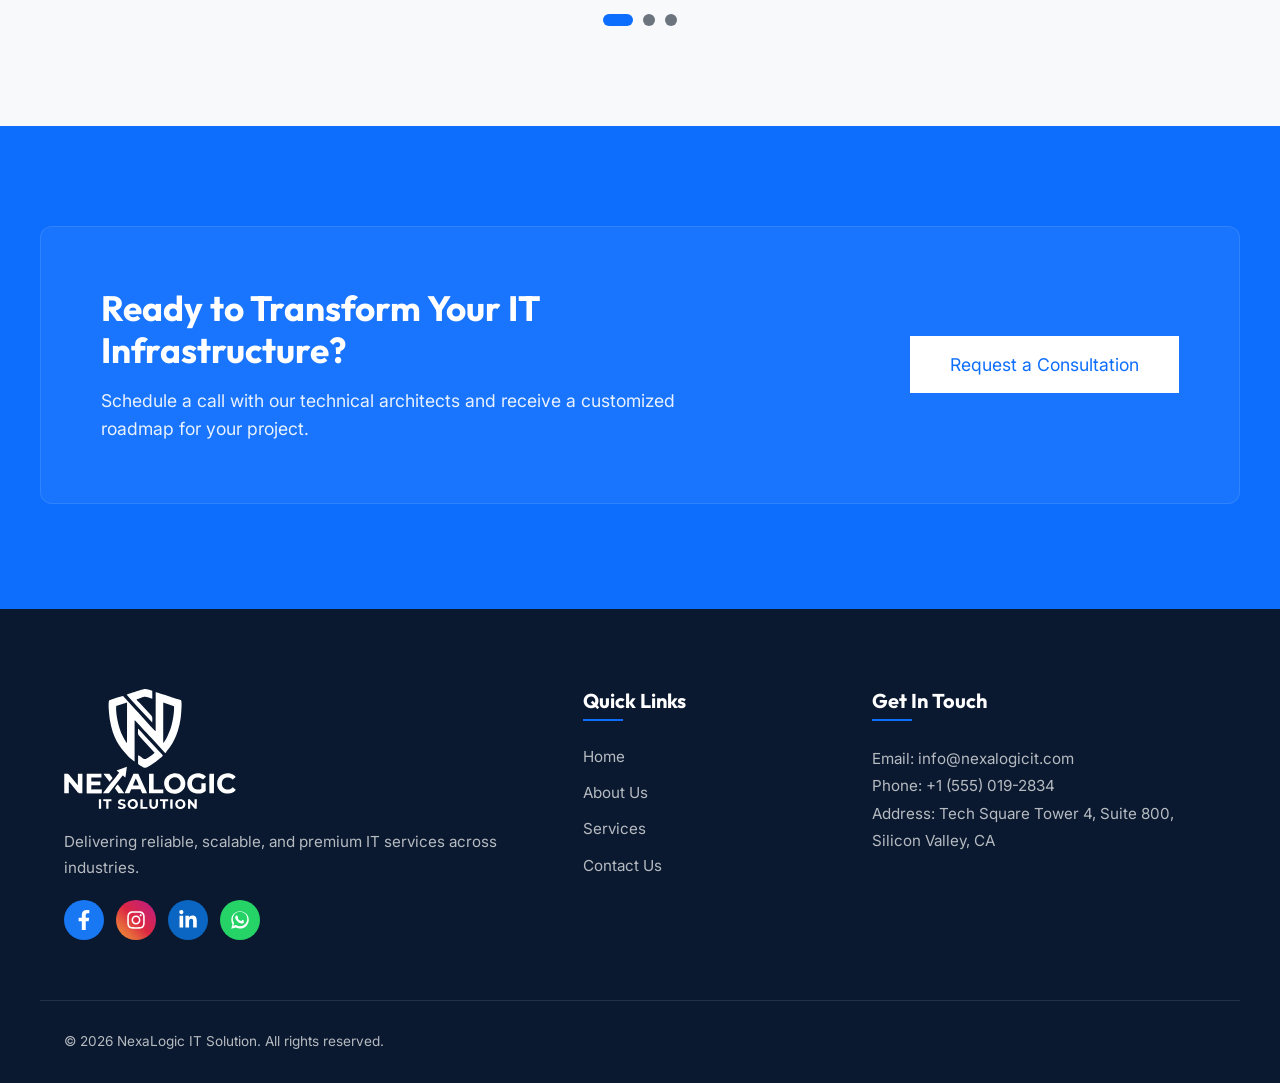
==== commit fc1ea324: "Update website logo to nexalogic -15.svg with white version for footer" ====
--- a/frontend/index.html
+++ b/frontend/index.html
@@ -9,7 +9,7 @@
     <link rel="stylesheet" href="assets/css/navbar-footer.css">
     <link rel="stylesheet" href="assets/css/carousel.css">
     <link rel="stylesheet" href="assets/css/home.css">
-    <link rel="icon" type="image/png" href="assets/images/logo.png">
+    <link rel="icon" type="image/svg+xml" href="assets/images/nexalogic%20-15.svg">
 </head>
 <body>
 
@@ -17,7 +17,7 @@
     <header>
         <nav id="main-nav">
             <a href="index.html" class="logo-link">
-                <img src="assets/images/logo.png" alt="NexaLogic IT Solution Logo" id="nav-logo">
+                <img src="assets/images/nexalogic%20-15.svg" alt="NexaLogic IT Solution Logo" id="nav-logo">
             </a>
             <button type="button" class="menu-toggle" aria-label="Toggle Navigation Menu" aria-expanded="false">
                 <span></span>
@@ -311,7 +311,7 @@
     <footer>
         <div class="footer-content">
             <div class="footer-brand">
-                <img src="assets/images/white%20logo.png" alt="NexaLogic IT Solution Logo" class="footer-logo">
+                <img src="assets/images/nexalogic-white.svg" alt="NexaLogic IT Solution Logo" class="footer-logo">
                 <p>Delivering reliable, scalable, and premium IT services across industries.</p>
                 <div class="footer-social">
                     <a href="#" class="social-icon facebook" title="Facebook">
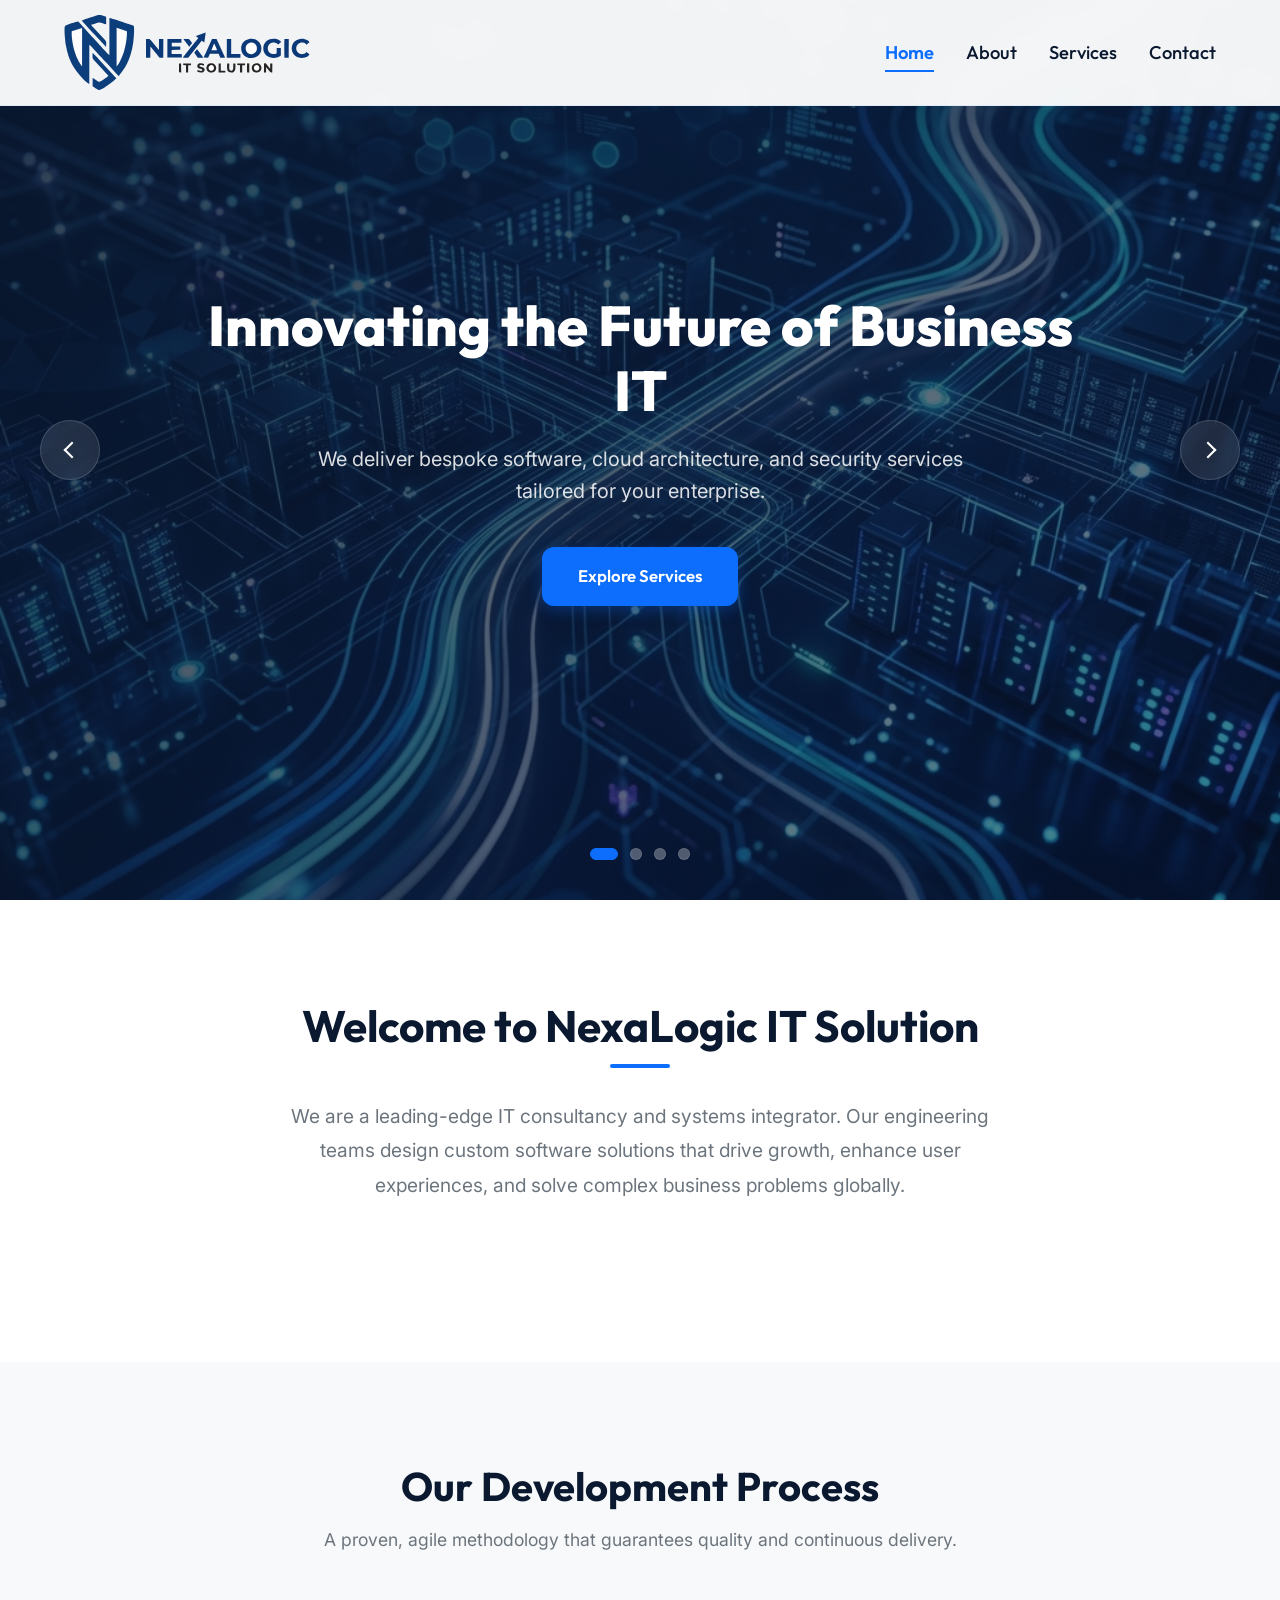
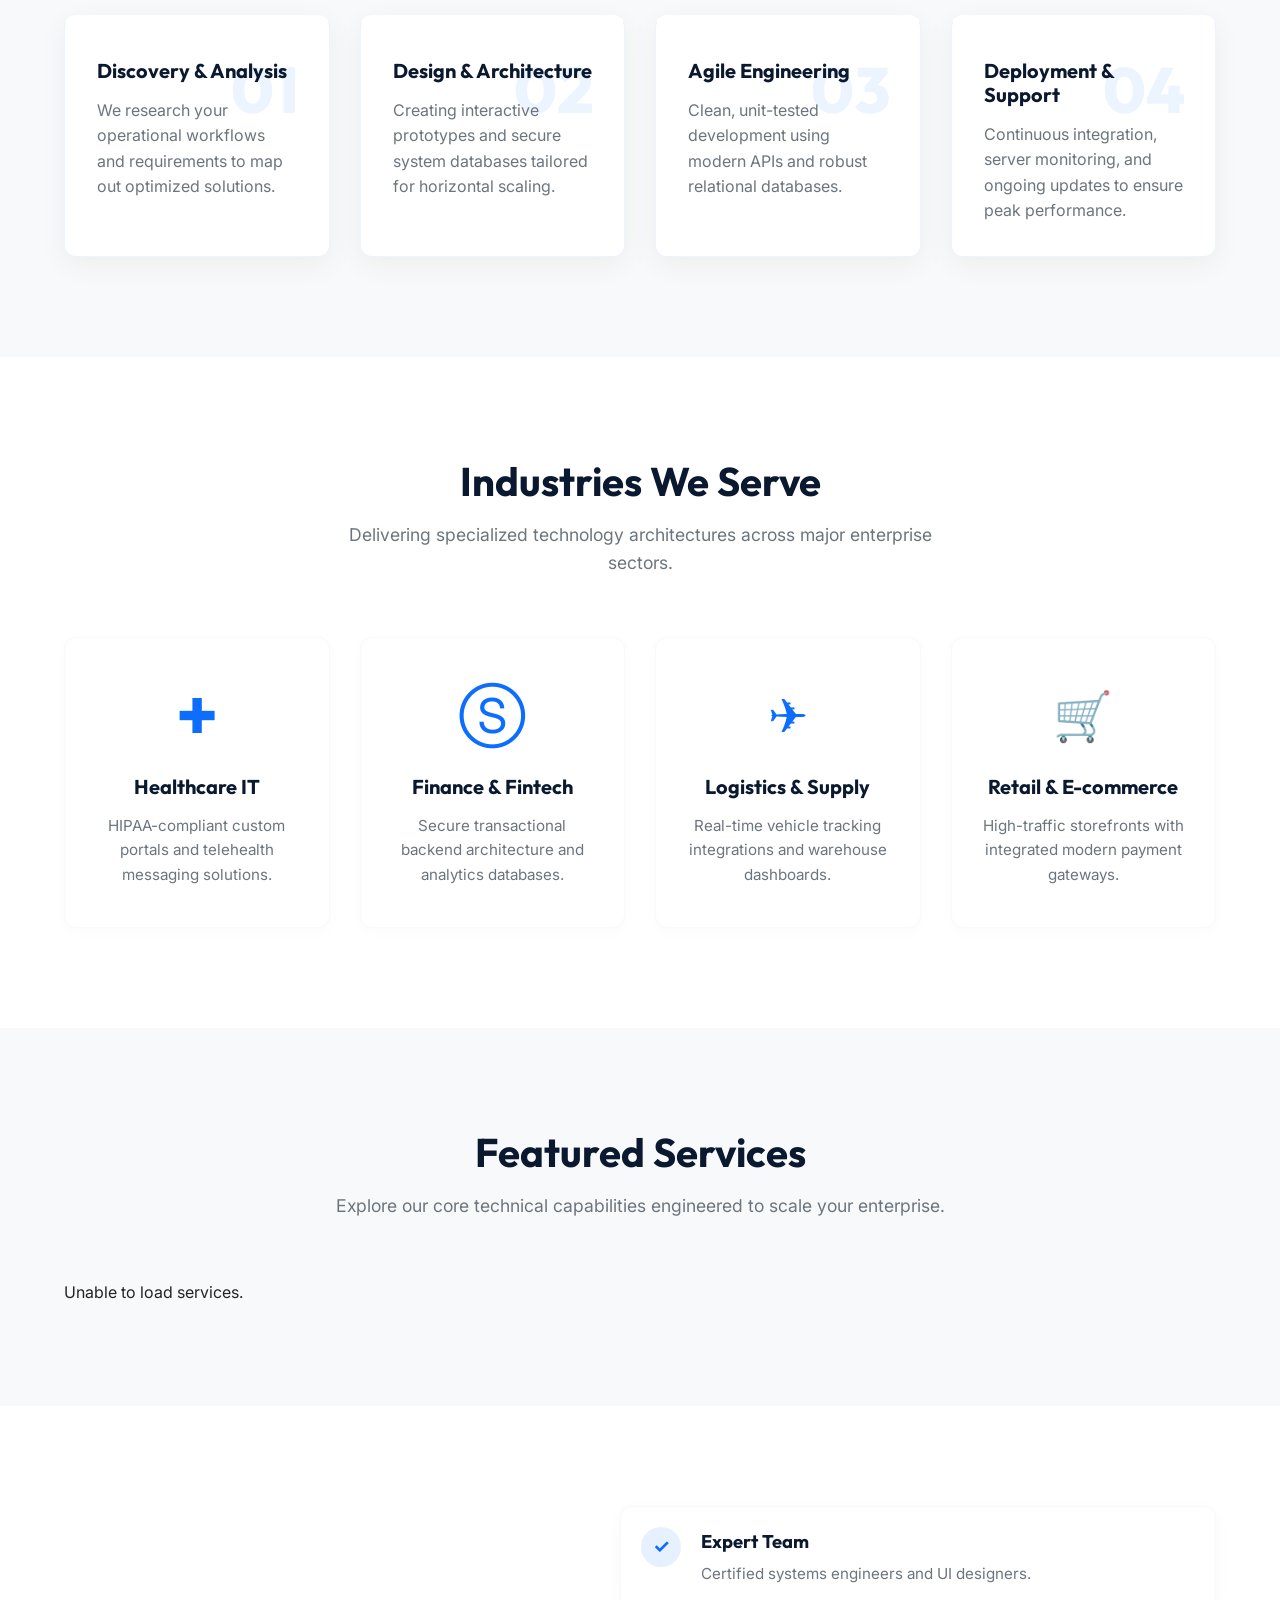
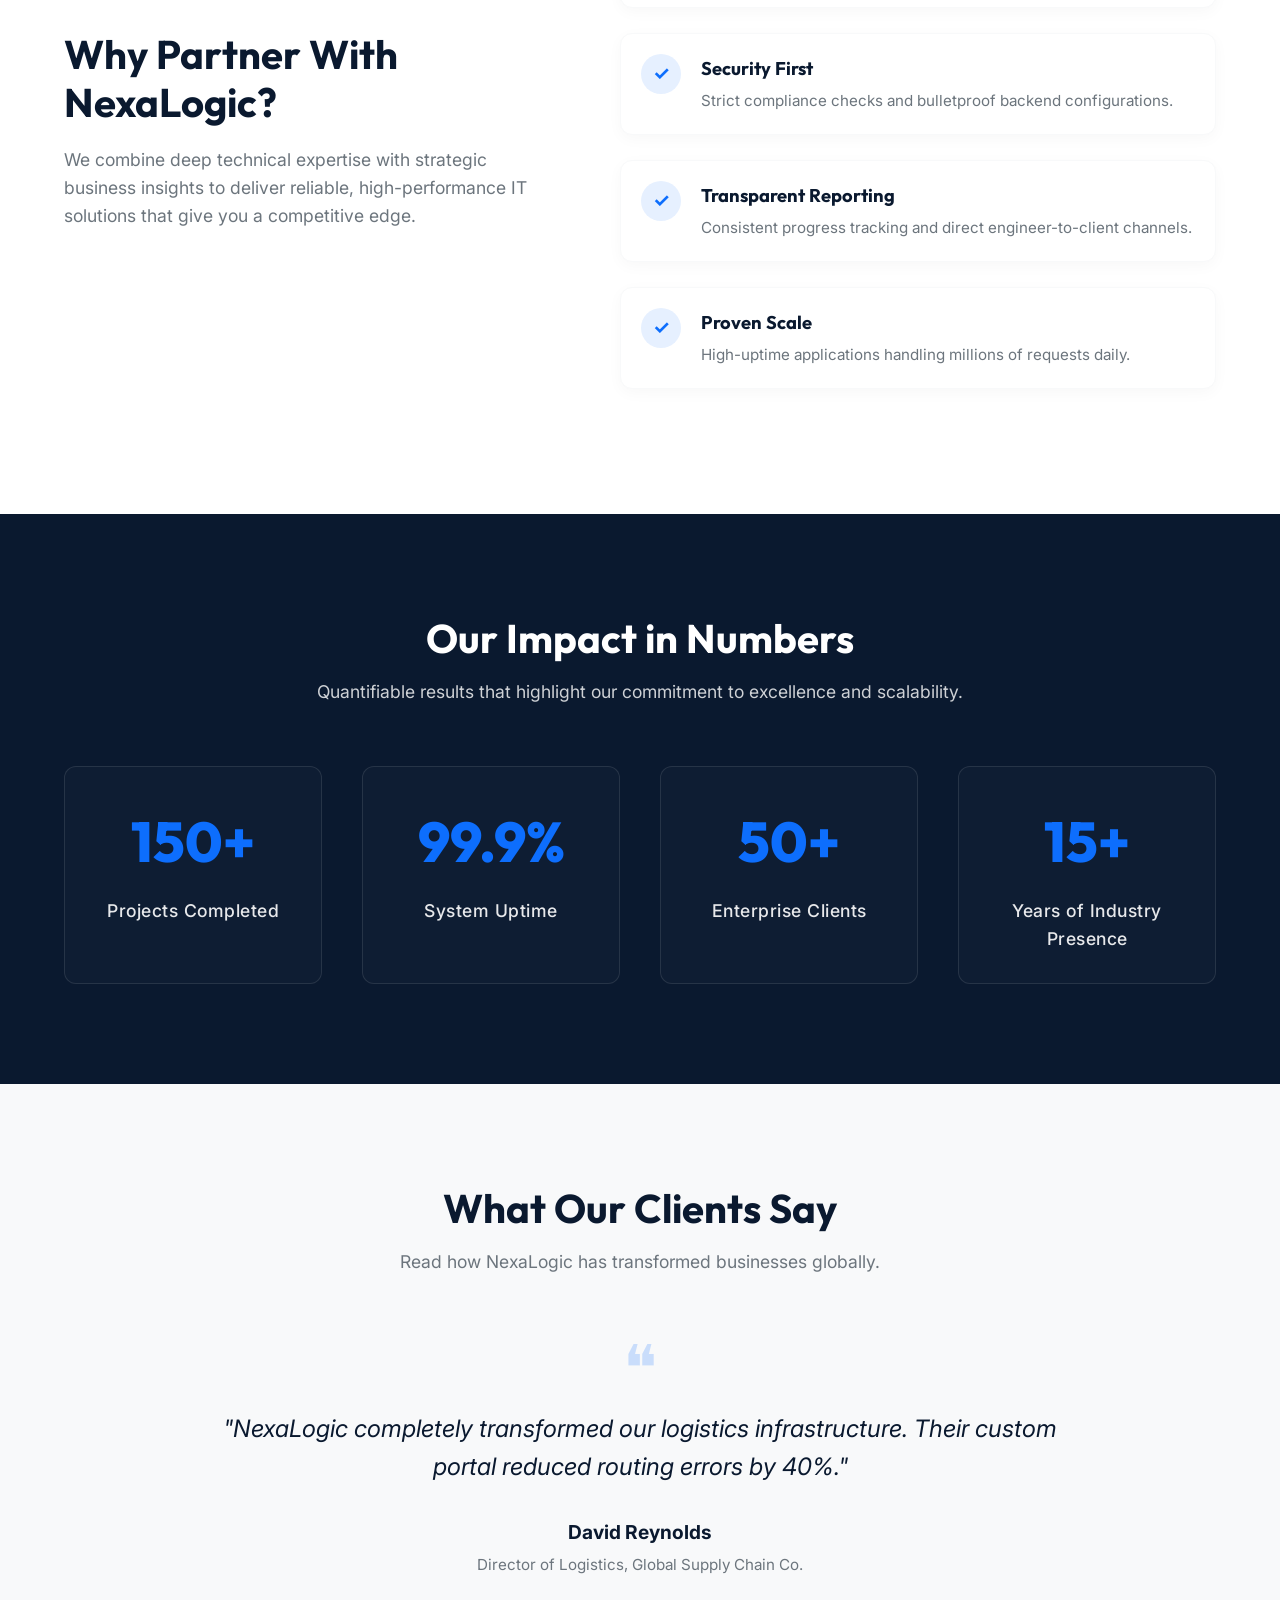
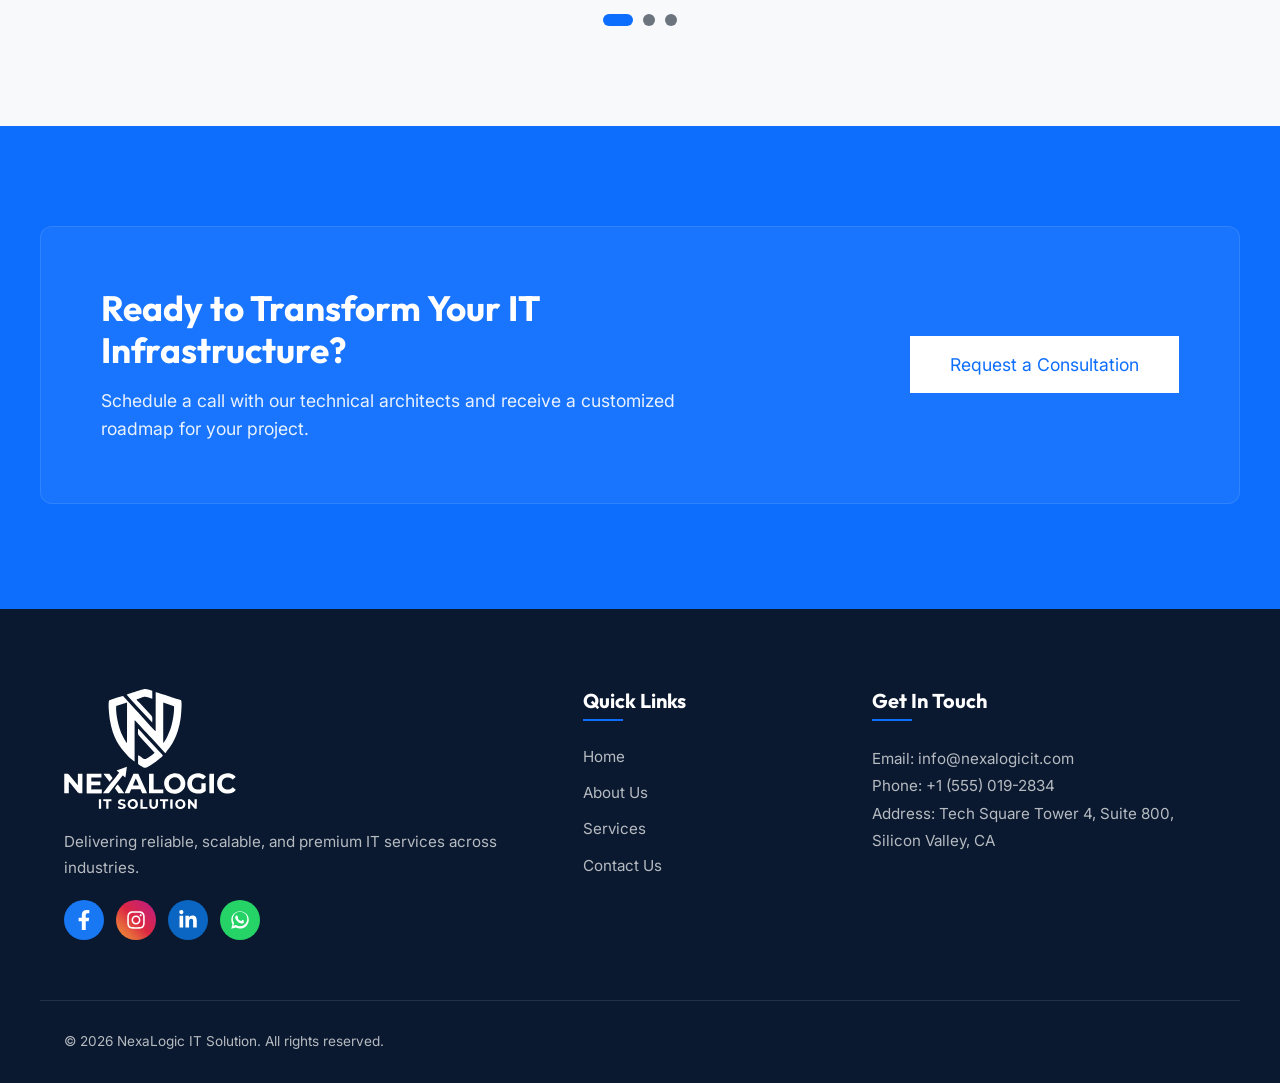
==== commit c4e192f5: "Update header logo to nexalogic header svg and adjust logo sizing across desktop and mobile" ====
--- a/frontend/index.html
+++ b/frontend/index.html
@@ -5,25 +5,25 @@
     <meta name="viewport" content="width=device-width, initial-scale=1.0">
     <meta name="description" content="NexaLogic IT Solution - Professional IT consulting, software development, cloud services, and digital transformation.">
     <title>NexaLogic IT Solution | Home</title>
-    <link rel="stylesheet" href="assets/css/style.css">
-    <link rel="stylesheet" href="assets/css/navbar-footer.css">
-    <link rel="stylesheet" href="assets/css/carousel.css">
-    <link rel="stylesheet" href="assets/css/home.css">
-    <link rel="icon" type="image/svg+xml" href="assets/images/nexalogic%20-15.svg">
+    <link rel="stylesheet" href="assets/css/style.css?v=3.8">
+    <link rel="stylesheet" href="assets/css/navbar-footer.css?v=3.8">
+    <link rel="stylesheet" href="assets/css/carousel.css?v=3.8">
+    <link rel="stylesheet" href="assets/css/home.css?v=3.8">
+    <link rel="icon" type="image/svg+xml" href="assets/images/nexalogic%20header%20svg.svg">
 </head>
 <body>
 
     <!-- Header & Navigation -->
     <header>
         <nav id="main-nav">
-            <a href="index.html" class="logo-link">
-                <img src="assets/images/nexalogic%20-15.svg" alt="NexaLogic IT Solution Logo" id="nav-logo">
-            </a>
-            <button type="button" class="menu-toggle" aria-label="Toggle Navigation Menu" aria-expanded="false">
+            <button type="button" class="menu-toggle" id="btnMobileNavToggle" aria-label="Open Navigation Menu">
                 <span></span>
                 <span></span>
                 <span></span>
             </button>
+            <a href="index.html" class="logo-link">
+                <img src="assets/images/nexalogic%20header%20svg.svg" alt="NexaLogic IT Solution Logo" id="nav-logo">
+            </a>
             <ul id="nav-menu">
                 <li><a href="index.html" class="active">Home</a></li>
                 <li><a href="about.html">About</a></li>
@@ -32,6 +32,37 @@
             </ul>
         </nav>
     </header>
+
+    <!-- Mobile Side Navigation Drawer (Glaimagain Style) -->
+    <div class="mobile-nav-backdrop" id="mobileNavBackdrop"></div>
+    <div class="mobile-nav-drawer" id="mobileNavDrawer" aria-hidden="true">
+        <div class="mobile-nav-header">
+            <div class="mobile-drawer-brand">
+                <img src="assets/images/nexalogic%20header%20svg.svg" alt="NexaLogic IT Solution" class="mobile-drawer-logo">
+            </div>
+            <button type="button" class="mobile-nav-close-btn" id="btnMobileNavClose" aria-label="Close Menu">&times;</button>
+        </div>
+        <div class="mobile-nav-body">
+            <div class="mobile-nav-list">
+                <a href="index.html" class="mobile-nav-item active">
+                    <span>HOME</span>
+                    <span class="arrow-icon">&#8250;</span>
+                </a>
+                <a href="about.html" class="mobile-nav-item">
+                    <span>ABOUT</span>
+                    <span class="arrow-icon">&#8250;</span>
+                </a>
+                <a href="services.html" class="mobile-nav-item">
+                    <span>SERVICES</span>
+                    <span class="arrow-icon">&#8250;</span>
+                </a>
+                <a href="contact.html" class="mobile-nav-item">
+                    <span>CONTACT</span>
+                    <span class="arrow-icon">&#8250;</span>
+                </a>
+            </div>
+        </div>
+    </div>
 
     <!-- Main Content Workspace -->
     <main>
@@ -351,9 +382,9 @@
         </div>
     </footer>
 
-    <script src="assets/js/carousel.js"></script>
-    <script src="assets/js/testimonials.js"></script>
-    <script src="assets/js/main.js"></script>
-    <script src="assets/js/services.js"></script>
+    <script src="assets/js/carousel.js?v=3.8"></script>
+    <script src="assets/js/testimonials.js?v=3.8"></script>
+    <script src="assets/js/main.js?v=3.8"></script>
+    <script src="assets/js/services.js?v=3.8"></script>
 </body>
 </html>
--- a/frontend/assets/css/style.css
+++ b/frontend/assets/css/style.css
@@ -30,6 +30,9 @@
 html {
     scroll-behavior: smooth;
     font-size: 16px;
+    overflow-x: hidden;
+    width: 100%;
+    max-width: 100vw;
 }
 
 body {
@@ -38,6 +41,9 @@
     color: var(--grey-dark);
     line-height: 1.6;
     overflow-x: hidden;
+    width: 100%;
+    max-width: 100vw;
+    position: relative;
     -webkit-font-smoothing: antialiased;
 }
 
@@ -200,3 +206,43 @@
     clip: rect(0, 0, 0, 0);
     border: 0;
 }
+
+/* Page Hero Banner for Inner Pages */
+.page-hero {
+    background-color: var(--dark-blue);
+    background-image: linear-gradient(135deg, rgba(10, 25, 47, 0.92) 0%, rgba(13, 110, 253, 0.75) 100%), url('../images/slide1.png');
+    background-size: cover;
+    background-position: center;
+    color: var(--white);
+    padding: 160px 0 75px 0;
+    text-align: center;
+    position: relative;
+}
+
+.page-hero h1 {
+    font-size: 3rem;
+    color: var(--white);
+    margin-bottom: 16px;
+    font-family: var(--font-heading);
+    font-weight: 700;
+}
+
+.page-hero p {
+    font-size: 1.2rem;
+    color: rgba(255, 255, 255, 0.9);
+    max-width: 680px;
+    margin: 0 auto;
+    line-height: 1.6;
+}
+
+@media (max-width: 768px) {
+    .page-hero {
+        padding: 120px 20px 50px 20px;
+    }
+    .page-hero h1 {
+        font-size: 2.2rem;
+    }
+    .page-hero p {
+        font-size: 1rem;
+    }
+}
--- a/frontend/assets/css/navbar-footer.css
+++ b/frontend/assets/css/navbar-footer.css
@@ -25,8 +25,8 @@
     max-width: 1200px;
     margin: 0 auto;
     padding: 0 24px;
-    height: 110px;
-    min-height: 110px;
+    height: 105px;
+    min-height: 105px;
     box-sizing: border-box;
 }
 
@@ -34,13 +34,14 @@
     display: flex;
     align-items: center;
     flex-shrink: 0;
-    height: 90px;
+    height: 85px;
 }
 
 nav#main-nav #nav-logo {
-    height: 90px;
+    height: 75px;
     width: auto;
-    max-height: 90px;
+    max-height: 80px;
+    max-width: 320px;
     object-fit: contain;
 }
 
@@ -80,22 +81,29 @@
     font-weight: 600;
 }
 
-/* Menu Toggle Button for Mobile */
+/* Menu Toggle & Mobile Navigation Drawer (Glaimagain Style) */
 .menu-toggle {
     display: none;
     background: none;
     border: none;
     cursor: pointer;
     padding: 8px;
-    z-index: 1100;
+    z-index: 100;
+}
+
+.mobile-nav-backdrop,
+.mobile-nav-drawer,
+.mobile-nav-contact-btn {
+    display: none;
 }
 
 .menu-toggle span {
     display: block;
-    width: 24px;
+    width: 22px;
     height: 2px;
     background-color: var(--dark-blue);
-    margin: 5px 0;
+    margin: 4px 0;
+    border-radius: 2px;
     transition: var(--transition-smooth);
 }
 
@@ -230,55 +238,243 @@
 
 @media (max-width: 768px) {
     nav#main-nav {
-        height: 80px;
-        min-height: 80px;
-    }
-    
+        height: 82px;
+        min-height: 82px;
+        padding: 0 16px;
+        display: flex;
+        align-items: center;
+        justify-content: flex-start;
+        gap: 16px;
+        position: relative;
+    }
+
+    /* Mobile hamburger toggle (clean, simple 3 hyphens - no box/gradient) */
+    .menu-toggle {
+        display: inline-flex !important;
+        position: static !important;
+        transform: none !important;
+        flex-direction: column;
+        justify-content: center;
+        align-items: center;
+        width: auto !important;
+        height: auto !important;
+        background: transparent !important;
+        background-color: transparent !important;
+        border: none !important;
+        border-radius: 0 !important;
+        box-shadow: none !important;
+        cursor: pointer;
+        padding: 8px 4px !important;
+        flex-shrink: 0;
+        z-index: 10;
+        outline: none;
+    }
+
+    .menu-toggle:hover {
+        background: transparent !important;
+    }
+
+    .menu-toggle span {
+        display: block;
+        width: 26px;
+        height: 3px;
+        background-color: var(--dark-blue);
+        margin: 3px 0;
+        border-radius: 3px;
+        transition: var(--transition-smooth);
+    }
+
+    /* Brand logo in navbar (Placed directly next to 3 hyphens & BIGGER) */
     nav#main-nav .logo-link {
-        height: 60px;
-    }
-    
+        height: 72px;
+        margin: 0 !important;
+        display: flex;
+        align-items: center;
+        flex-shrink: 0;
+    }
+
     nav#main-nav #nav-logo {
         height: 60px;
-        max-height: 60px;
-    }
-
-    .menu-toggle {
-        display: block;
-    }
-
+        max-height: 64px;
+        width: auto;
+        max-width: 260px;
+        object-fit: contain;
+    }
+
+    /* Hide contact button from mobile header */
+    .mobile-nav-contact-btn {
+        display: none !important;
+    }
+
+    /* Completely hide desktop menu on mobile */
     #nav-menu {
+        display: none !important;
+    }
+
+    /* Hardware-Accelerated Mobile Drawer (Glaimagain Style) */
+    .mobile-nav-backdrop {
+        display: block !important;
+        position: fixed;
+        inset: 0;
+        width: 100vw;
+        height: 100vh;
+        height: 100dvh;
+        background: rgba(10, 25, 47, 0.55);
+        backdrop-filter: blur(4px);
+        -webkit-backdrop-filter: blur(4px);
+        opacity: 0;
+        visibility: hidden;
+        transition: opacity 0.3s cubic-bezier(0.16, 1, 0.3, 1), visibility 0.3s;
+        z-index: 1055;
+    }
+
+    .mobile-nav-backdrop.active {
+        opacity: 1;
+        visibility: visible;
+    }
+
+    .mobile-nav-drawer {
+        display: flex !important;
         position: fixed;
         top: 0;
-        right: -100%;
-        width: 80%;
-        max-width: 320px;
+        left: 0;
+        bottom: 0;
+        width: 300px;
+        max-width: 86vw;
         height: 100vh;
-        background-color: rgba(255, 255, 255, 0.98);
-        backdrop-filter: blur(15px);
-        -webkit-backdrop-filter: blur(15px);
+        height: 100dvh;
+        background: #ffffff;
+        box-shadow: 4px 0 35px rgba(10, 25, 47, 0.2);
+        z-index: 1060;
+        transform: translateX(-100%);
+        transition: transform 0.32s cubic-bezier(0.16, 1, 0.3, 1);
+        will-change: transform;
+        overflow-y: auto;
+        -webkit-overflow-scrolling: touch;
         flex-direction: column;
+    }
+
+    .mobile-nav-drawer.active {
+        transform: translateX(0);
+    }
+
+    .mobile-nav-header {
+        padding: 16px 18px;
+        border-bottom: 1px solid rgba(13, 110, 253, 0.08);
+        display: flex;
+        align-items: center;
+        justify-content: space-between;
+        background: #f8fafc;
+    }
+
+    .mobile-drawer-brand {
+        display: flex;
+        align-items: center;
+        gap: 10px;
+    }
+
+    .mobile-drawer-logo {
+        height: 40px;
+        max-height: 44px;
+        width: auto;
+        max-width: 190px;
+        object-fit: contain;
+    }
+
+    .mobile-drawer-titles {
+        display: flex;
+        flex-direction: column;
+        line-height: 1.15;
+    }
+
+    .mobile-drawer-brand-title {
+        font-family: var(--font-heading);
+        font-weight: 700;
+        color: var(--dark-blue);
+        font-size: 14px;
+        letter-spacing: 0.5px;
+    }
+
+    .mobile-drawer-brand-sub {
+        font-size: 9px;
+        letter-spacing: 1.2px;
+        color: var(--primary-blue);
+        font-weight: 700;
+    }
+
+    .mobile-nav-close-btn {
+        background: #ffffff;
+        border: 1px solid rgba(13, 110, 253, 0.15);
+        width: 34px;
+        height: 34px;
+        border-radius: 50%;
+        color: var(--dark-blue);
+        display: inline-flex;
+        align-items: center;
         justify-content: center;
-        gap: 40px;
-        box-shadow: -10px 0 30px rgba(0, 0, 0, 0.1);
+        font-size: 22px;
+        line-height: 1;
+        cursor: pointer;
         transition: var(--transition-smooth);
-        z-index: 1050;
-        padding: 40px;
-    }
-
-    #nav-menu.open {
-        right: 0;
-    }
-
-    /* Animate Hamburger span lines to cross when open */
-    .menu-toggle.open span:nth-child(1) {
-        transform: rotate(45deg) translate(5px, 5px);
-    }
-    .menu-toggle.open span:nth-child(2) {
-        opacity: 0;
-    }
-    .menu-toggle.open span:nth-child(3) {
-        transform: rotate(-45deg) translate(5px, -5px);
+        padding: 0;
+    }
+
+    .mobile-nav-close-btn:hover {
+        background: var(--primary-blue);
+        color: #ffffff;
+        border-color: var(--primary-blue);
+    }
+
+    .mobile-nav-body {
+        padding: 16px 14px;
+        flex-grow: 1;
+    }
+
+    .mobile-nav-list {
+        display: flex;
+        flex-direction: column;
+        gap: 6px;
+    }
+
+    .mobile-nav-item {
+        display: flex;
+        align-items: center;
+        justify-content: space-between;
+        padding: 12px 16px;
+        font-family: var(--font-heading);
+        font-size: 13.5px;
+        font-weight: 600;
+        letter-spacing: 0.5px;
+        color: var(--dark-blue);
+        border-radius: 10px;
+        text-decoration: none;
+        background: transparent;
+        border: none;
+        transition: var(--transition-smooth);
+    }
+
+    .mobile-nav-item:hover,
+    .mobile-nav-item.active {
+        background-color: rgba(13, 110, 253, 0.08);
+        color: var(--primary-blue);
+    }
+
+    .mobile-nav-item .arrow-icon {
+        font-size: 18px;
+        line-height: 1;
+        color: #94a3b8;
+        transition: transform 0.2s ease, color 0.2s ease;
+    }
+
+    .mobile-nav-item:hover .arrow-icon,
+    .mobile-nav-item.active .arrow-icon {
+        color: var(--primary-blue);
+        transform: translateX(3px);
+    }
+
+    .mobile-nav-footer,
+    .mobile-drawer-cta {
+        display: none !important;
     }
 
     .footer-content {
@@ -292,3 +488,38 @@
         gap: 16px;
     }
 }
+
+@media (max-width: 480px) {
+    nav#main-nav {
+        height: 76px;
+        min-height: 76px;
+        padding: 0 12px;
+        gap: 12px;
+    }
+
+    .menu-toggle {
+        padding: 6px 2px !important;
+    }
+
+    .menu-toggle span {
+        width: 24px;
+        height: 2.8px;
+        margin: 2.8px 0;
+    }
+    
+    nav#main-nav .logo-link {
+        height: 68px;
+        margin: 0 !important;
+    }
+    
+    nav#main-nav #nav-logo {
+        height: 52px;
+        max-height: 56px;
+        max-width: 220px;
+    }
+
+    .mobile-nav-drawer {
+        width: 285px;
+        max-width: 84vw;
+    }
+}
